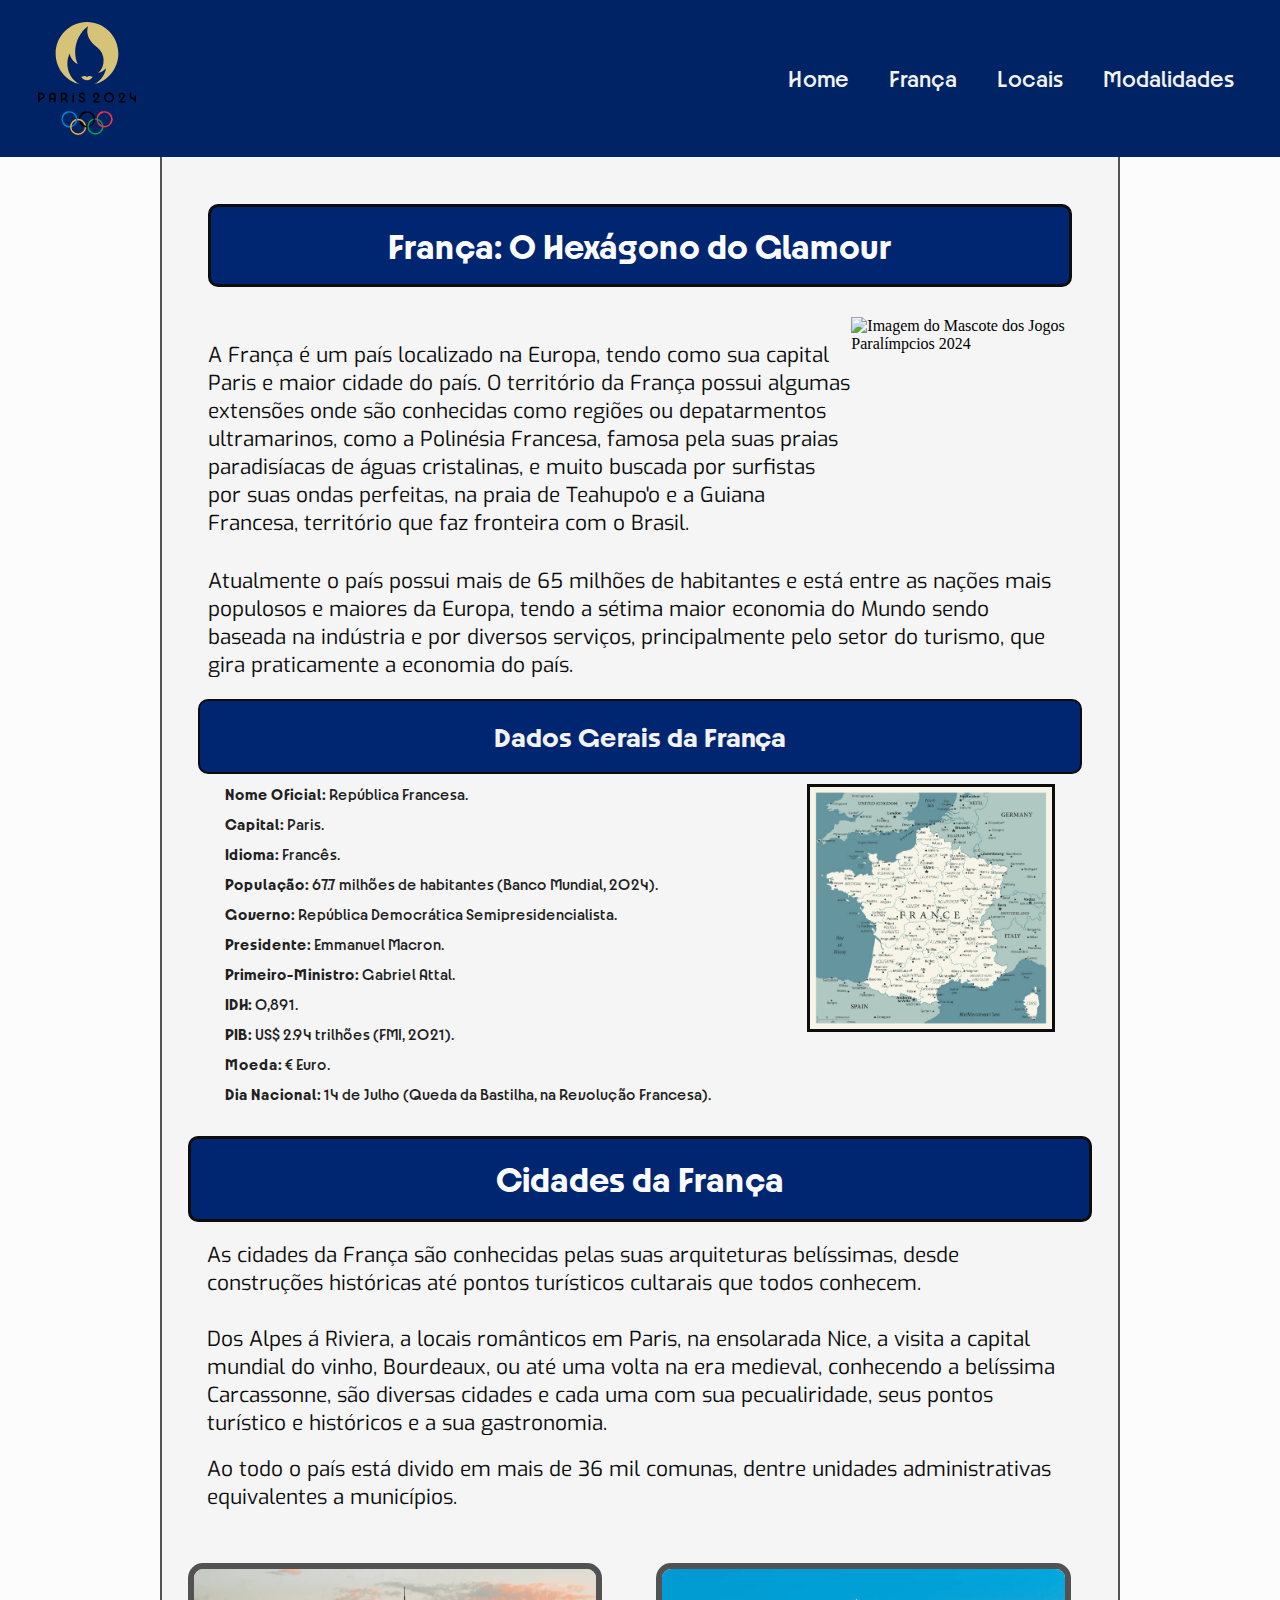
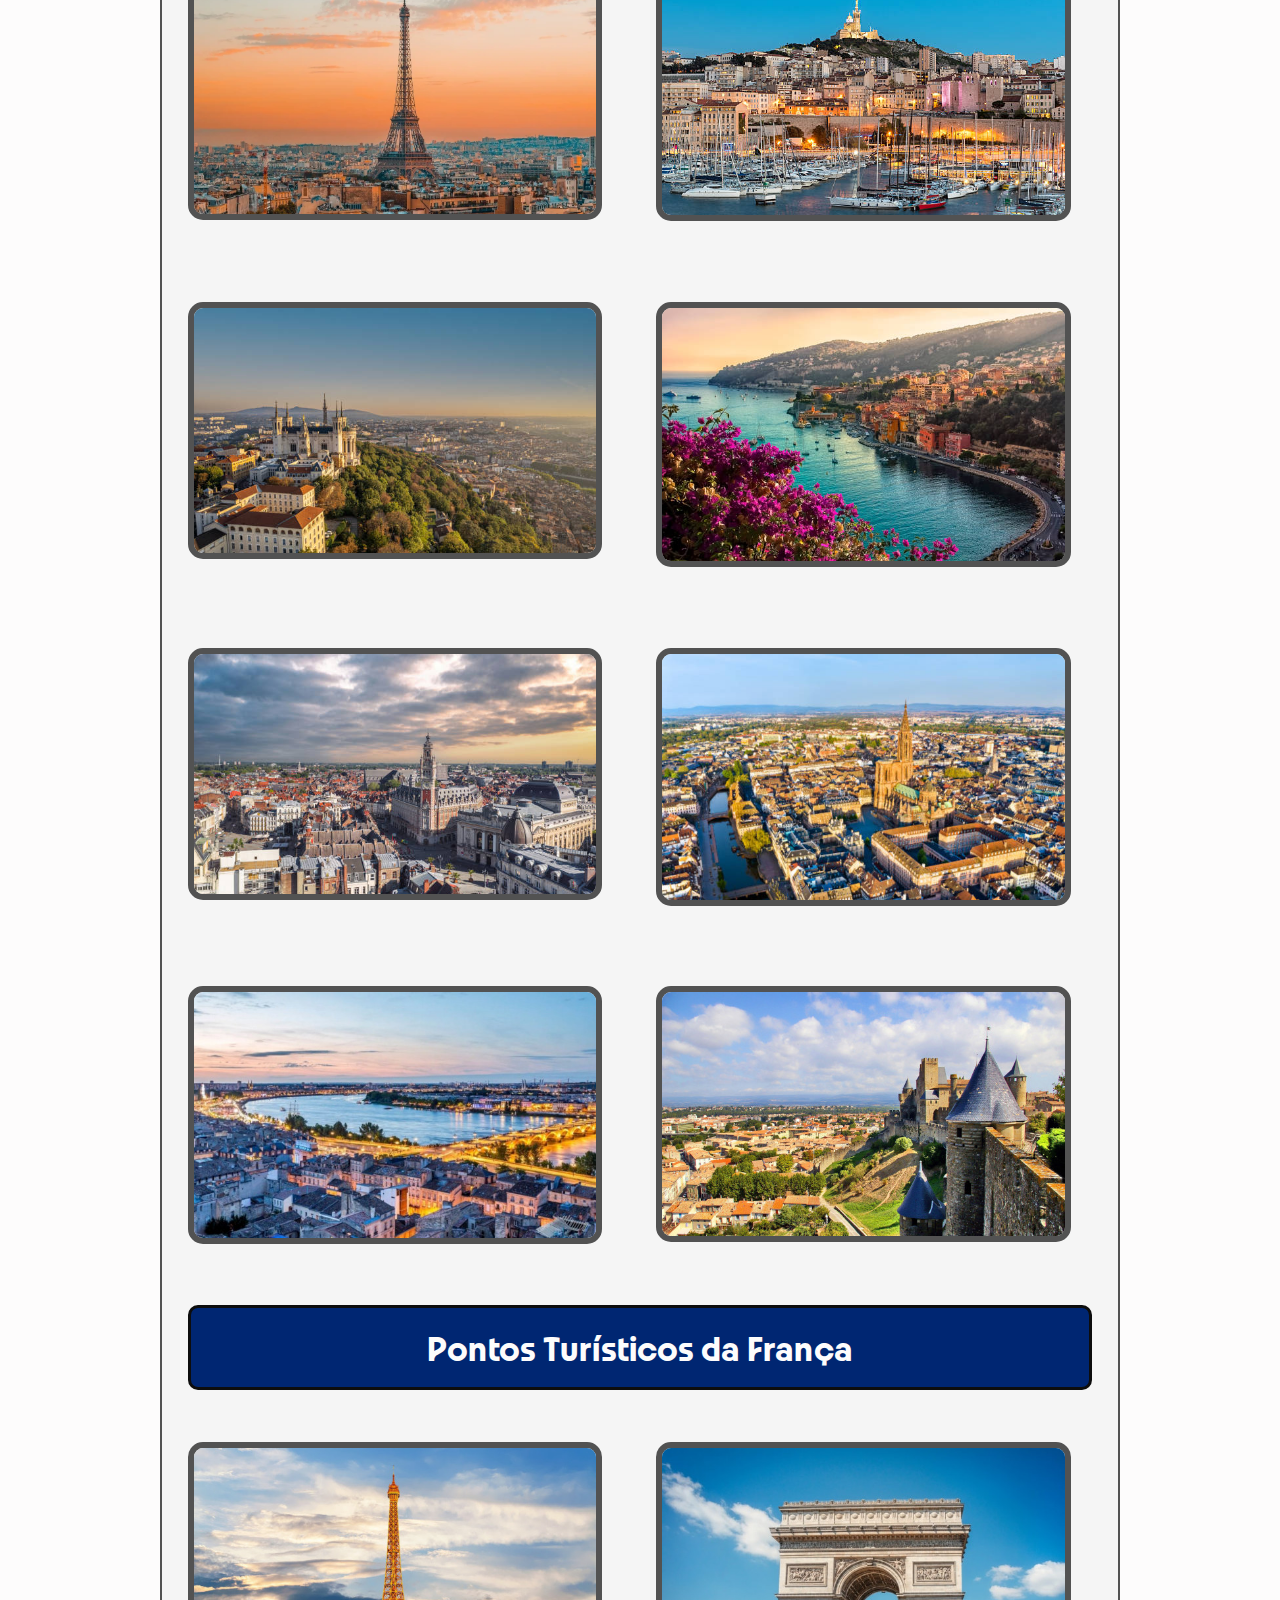
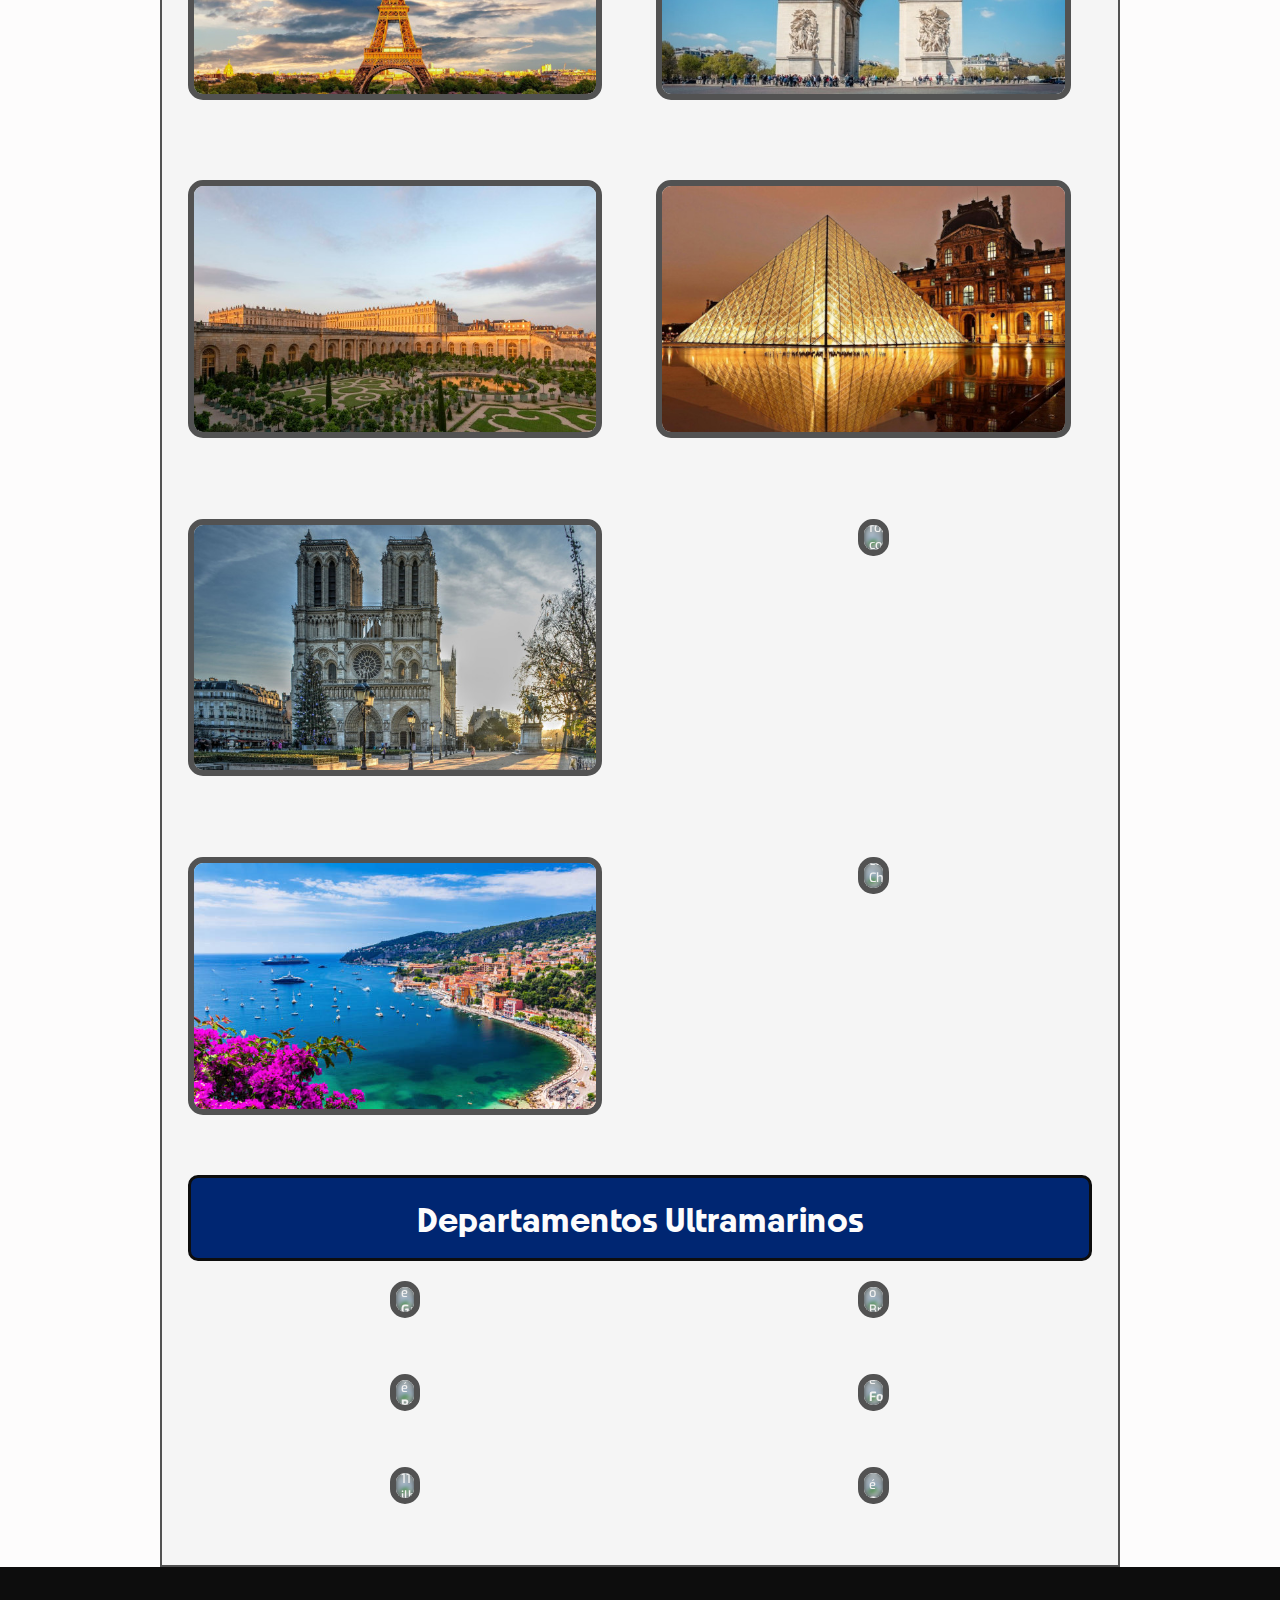
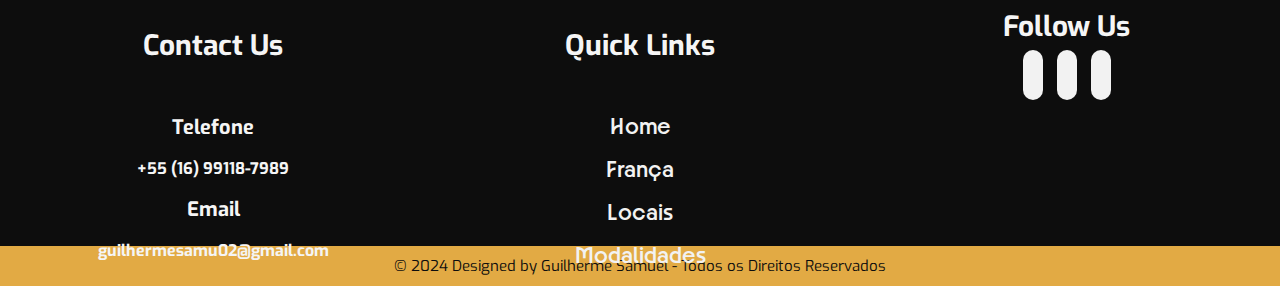
==== page-france.html @ 210cc540 "Add files via upload" ====
<!DOCTYPE html>
<html lang="pt-br">

<head>
    <meta charset="UTF-8">
    <meta name="viewport" content="width=device-width, initial-scale=1.0">
    <link rel="stylesheet" href="./styles/style02.css">
    <link rel="stylesheet" href="https://cdnjs.cloudflare.com/ajax/libs/font-awesome/6.5.2/css/all.min.css"
        integrity="sha512-SnH5WK+bZxgPHs44uWIX+LLJAJ9/2PkPKZ5QiAj6Ta86w+fsb2TkcmfRyVX3pBnMFcV7oQPJkl9QevSCWr3W6A=="
        crossorigin="anonymous" referrerpolicy="no-referrer" />
        <link rel="shortcut icon" href="./img/logo-paris_.png" type="image/x-icon">
    <title>Blog Olímpico</title>
</head>

<body class="bottom">
    <header>
        <img src="./Image/ylogo.svg" alt="Logo dos Jogos Olímpicos de Paris 2024" class="logo">
        <nav>
            <div class="mobile-menu">
                <div class="line1"></div>
                <div class="line2"></div>
                <div class="line3"></div>
            </div>
            <ul class="nav-list">
                <li><a href="index.html">Home</a></li>
                <li><a href="page-france.html">França</a></li>
                <li><a href="page-venues.html">Locais</a></li>
                <li><a href="page-sports.html">Modalidades</a></li>
            </ul>
        </nav>
    </header>
    <main class="apresentacao">
        <section class="conteudo">
            <div class="sub_titulo02">
                <h2>França: O Hexágono do Glamour</h2>
            </div>

            <div class="container-mascot">
                <div class="paragrafo">
                    <p>
                        A França é um país localizado na Europa, tendo como sua capital Paris e maior cidade do
                        país. O território da França possui algumas extensões onde são conhecidas como regiões ou
                        depatarmentos
                        ultramarinos, como a Polinésia Francesa, famosa pela suas praias paradisíacas de águas
                        cristalinas, e muito buscada por surfistas por suas ondas perfeitas, na praia de Teahupo'o e a
                        Guiana Francesa, território que faz fronteira com o Brasil.
                    </p>
                </div>
                <div class="img-mascot">
                    <picture>
                        <img src="./img/yphryge_parlympic.png" alt="Imagem do Mascote dos Jogos Paralímpcios 2024">
                    </picture>
                </div>
            </div>

            <p class="paragrafo">
                Atualmente o país possui mais de 65 milhões de habitantes e está entre as nações mais populosos e
                maiores da Europa, tendo a sétima maior economia do Mundo sendo baseada na indústria e por diversos
                serviços, principalmente pelo setor do turismo, que gira praticamente a economia do país.
            </p>
        </section>


        <section>
            <h2 class="title-pag">Dados Gerais da França</h2>
            <div class="descobre_dados">
                <ul class="listen">
                    <li><strong>Nome Oficial:</strong> República Francesa.
                    <li><strong>Capital:</strong> Paris.
                    <li><strong>Idioma:</strong> Francês.
                    <li><strong>População:</strong> 67.7 milhões de habitantes (Banco Mundial, 2024).
                    <li><strong>Governo:</strong> República Democrática Semipresidencialista.
                    <li><strong>Presidente:</strong> Emmanuel Macron.
                    <li><strong>Primeiro-Ministro:</strong> Gabriel Attal.
                    <li><strong>IDH:</strong> 0,891.
                    <li><strong>PIB:</strong> US$ 2.94 trilhões (FMI, 2021).
                    <li><strong>Moeda:</strong> &euro; Euro.
                    <li><strong>Dia Nacional:</strong> 14 de Julho (Queda da Bastilha, na Revolução Francesa).
                </ul>
                <div>
                    <img src="./Image/ymap_in_france.jpg" alt="Imagem do mapa da França" class="map_france">
                </div>
            </div>
        </section>

        <section class="content-text">
            <div class="sub_titulo02">
                <h2>Cidades da França</h2>
            </div>

            <div class="text">
                <p>
                    As cidades da França são conhecidas pelas suas arquiteturas belíssimas, desde construções históricas
                    até pontos turísticos cultarais que todos conhecem. <br>
                    <br>Dos Alpes á Riviera, a locais românticos em Paris, na ensolarada Nice, a visita a capital
                    mundial do vinho, Bourdeaux, ou até uma volta na era medieval, conhecendo a belíssima Carcassonne,
                    são diversas cidades e cada uma com sua pecualiridade, seus pontos turístico e históricos e a sua
                    gastronomia.
                </p> <br>
                <p>
                    Ao todo o país está divido em mais de 36 mil comunas, dentre unidades administrativas equivalentes a
                    municípios.
                </p>
            </div>
        </section>
        <section>
            <ul class="container-image-grid">
                <li class="container-list-grid">
                    <div class="card-container">
                        <div>
                            <div class="card">
                                <div class="card-image">
                                    <img src="./images/yparis_city.webp" alt="">
                                </div>
                                <div class="card-body">
                                    <h1 class="card-title">Paris</h1>
                                    <p class="card-info">Paris, a Cidade Luz, ou a capital da França, é a maior cidade
                                        do
                                        País e a mais visitado no Mundo. Ela já foi imortalizada no cinema, na TV, na
                                        literatura e na música. <br> <br>Entre os pontos turísticos de Paris, os mais
                                        são a
                                        inconfundível <strong>Torre Eiffel</strong>, o <strong>Arco do Triunfo</strong>,
                                        o
                                        <strong>Museu do Louvre</strong>, o icônico <strong>Rio Sena</strong> e as
                                        igrejas
                                        mundialmente famosas como <strong>Sacré Coeur</strong> e <strong>Notre
                                            Dame</strong>.
                                    </p>
                                </div>
                            </div>
                        </div>
                    </div>
                </li>
                <li class="container-list-grid">
                    <div class="card-container">
                        <div>
                            <div class="card">
                                <div class="card-image">
                                    <img src="./images/ymarselha.jpg" alt="">
                                </div>
                                <div class="card-body">
                                    <h1 class="card-title">Marselha</h1>
                                    <p class="card-info">Uma das principais cidades da França, Marselha é um destino
                                        perfeito para que gosta de cultura, sofisticação e passeios ao ar livre. A
                                        cidade é
                                        o destino mais famoso da Riviera Francesa, abrigando o incríel <strong>Vieux
                                            Port</strong>, o porto histórico que oferece uma vista panorâmica par o Mar
                                        Mediterrânio. <br> <br> A cidade abrigada o <strong>Castelo D'if</strong> e a
                                        histórica <strong>Basílica de Notre Dame</strong>.</p>
                                </div>
                            </div>
                        </div>
                    </div>
                </li>
                <li class="container-list-grid">
                    <div class="card-container">
                        <div>
                            <div class="card">
                                <div class="card-image">
                                    <img src="./images/ylyon.jpg" alt="">
                                </div>
                                <div class="card-body">
                                    <h1 class="card-title">Lyon</h1>
                                    <p class="card-info">Conhecida por sua arquitetura futurista e seus renomados
                                        restaurantes, Lyon é uma cidade que não decepciona seus vistantes. A cidade é a
                                        casa
                                        da histórica <strong>Ópera de Lyon</strong> e do <strong>Parc de la Tête
                                            d'Or</strong>. <br> <br> O centro histórico da cidade é essencial visitar, o
                                        <strong>Vieux Lyon</strong>, é tombado como Patrimônio da Humanidade pela
                                        Unesco, e
                                        as colinas <strong>Fourvière</strong> e <strong>Croix-Rousse</strong> são locais
                                        lindos para conhecer e apreciar a vista para Lyon.
                                    </p>
                                </div>
                            </div>
                        </div>
                    </div>
                </li>
                <li class="container-list-grid">
                    <div class="card-container">
                        <div>
                            <div class="card">
                                <div class="card-image">
                                    <img src="./images/ynice.jpg" alt="">
                                </div>
                                <div class="card-body">
                                    <h1 class="card-title">Nice</h1>
                                    <p class="card-info">Estando entre as montanhas e o mar, Nice está localizado na
                                        conhecida Cotê D'Azur, e está entre os destinos mais badalados do país. Uma ao
                                        calçadão da cidade, Promenade des Anglais, é recheado de diversos restaurantes
                                        premiados, a <strong>Cidade Velha</strong> conta mais de três séculos da
                                        história do
                                        país, entre os edifícios antigos, museus e praças monumentais. <br> <br> A vista
                                        à
                                        <strong>Colline du Château</strong> é possível avistar a cidade toda, incluindo
                                        a
                                        <strong>Baía dos Anjos</strong>
                                    </p>
                                </div>
                            </div>
                        </div>
                    </div>
                </li>
                <li class="container-list-grid">
                    <div class="card-container">
                        <div>
                            <div class="card">
                                <div class="card-image">
                                    <img src="./images/ylille.jpg" alt="">
                                </div>
                                <div class="card-body">
                                    <h1 class="card-title">Lille</h1>
                                    <p class="card-info">Localizada no coração do país, Lille possui seu centro
                                        histórico,
                                        <strong>Vieux Lille</strong>, que é fechado para o tráfego de veículos,
                                        possibilitando que os turistas transitem livremente pelo local. <br> <br> A
                                        cidade
                                        abriga o <strong>Palais des Beaux-Arts- de Lille</strong>, um dos maiores museus
                                        de
                                        arte da Europa, e se você visitar a cidade em setembro, poderá conhecer o
                                        fetival
                                        <strong>Grand Braderie</strong>, quando Lille e coberta por mercados de rua por
                                        48
                                        horas.
                                    </p>
                                </div>
                            </div>
                        </div>
                    </div>
                </li>
                <li class="container-list-grid">
                    <div class="card-container">
                        <div>
                            <div class="card">
                                <div class="card-image">
                                    <img src="./images/yestraburgo.jpg" alt="">
                                </div>
                                <div class="card-body">
                                    <h1 class="card-title">Estraburgo</h1>
                                    <p class="card-info">A cidade de Estrasburgo, é a capital da Alsácia, região que foi muito disputada por franceses e alemães no passado. <br> <br>
                                        Este confronto beneficiou muito a cidade, pois deixou a influência cultural dos dois países. O seu cartão=postal é <strong>La Petite France</strong>, com uma arquitetura tipicamente alemã.
                                    </p>
                                </div>
                            </div>
                        </div>
                    </div>
                </li>
                <li class="container-list-grid">
                    <div class="card-container">
                        <div>
                            <div class="card">
                                <div class="card-image">
                                    <img src="./images/ybordeaux.jpg" alt="">
                                </div>
                                <div class="card-body">
                                    <h1 class="card-title">Bordeaux</h1>
                                    <p class="card-info">A cidade de Bordeaux fica às margens do Rio Garonne, no
                                        sudoeste da
                                        França. Ela é conhecida como a "Capital Mundial do Vinho" e a "Pquena Paris".
                                        Ela
                                        possui plos menos 250 edifícios reconhecidos como Patrimônio Histórico pela
                                        Unesco.
                                        <br> <br> Bordeaux abriga diversos locais turísticos como o <strong>Place de la
                                            Bourse</strong>, o museu dos vinhos <strong>La Citè du Vin</strong> e a
                                        <strong>Região de Vinhos em Medoc</strong>.
                                    </p>
                                </div>
                            </div>
                        </div>
                    </div>
                </li>
                <li class="container-list-grid">
                    <div class="card-container">
                        <div>
                            <div class="card">
                                <div class="card-image">
                                    <img src="./images/ycarcasonne.jpeg" alt="">
                                </div>
                                <div class="card-body">
                                    <h1 class="card-title">Carcassonne</h1>
                                    <p class="card-info">Uma cidade que parece que saiu de um cenário de conto de fadas,
                                        essa é <strong>Carcassonne</strong>, uma cidadela fortificada e considerada uma
                                        joia cultural da França. <br> <br>
                                        A cidade é conhecida por sua culinária, museus e monumentos históricos que
                                        precisa ser conhecido, como <strong>La Cité</strong>, o <strong>Castelo de
                                            Carcassonne</strong> e o <strong>Canal du Midi</strong>.
                                    </p>
                                </div>
                            </div>
                        </div>
                    </div>
                </li>
            </ul>

        </section>


        <section class="content-text">
            <div class="sub_titulo02">
                <h2>Pontos Turísticos da França</h2>
            </div>
        </section>

        <section>
            <ul class="container-image-grid">
                <li class="container-list-grid">
                    <div class="card-container">
                        <div>
                            <div class="card">
                                <div class="card-image">
                                    <img src="./images/yeiffel-tower.jpg" alt="">
                                </div>
                                <div class="card-body">
                                    <h1 class="card-title">Torre Eiffel</h1>
                                    <p class="card-info">A Torre Eiffel, em Paris, é um dos monumentos mais visitados no Mundo e
                                        recebendo mais 7,5 milhões de turistas todos os anos. Planejada para a Exposição
                                        Universal de 1889, tem 330 metros de altura, 7,3 mil toneladas de ferro efoi erguida em
                                        dois anos, três meses e cinco dias. <br> <br>
                                        A imponente obra foi projetada pelo engenheiro Gustavo Eiffel e inaugurada no dia 31 de
                                        março de 1889, sendo que seria uma torre temporária vindo a ficar na cidade até os dias
                                        atuais.
                                    </p>
                                </div>
                            </div>
                        </div>
                    </div>
                </li>
                <li class="container-list-grid">
                    <div class="card-container">
                        <div>
                            <div class="card">
                                <div class="card-image">
                                    <img src="./images/yarco-do-triunfo.jpg" alt="">
                                </div>
                                <div class="card-body">
                                    <h1 class="card-title">Arco do Triunfo</h1>
                                    <p class="card-info">O Arco do Triunfo é umd os monumentos mais importantes de Paris.
                                        Inaugurado em 1836 em homenagem as vitória dos militares de Napolão Bonaparte na Batalha
                                        de Austerlitz em 1806, o tempo de contrução durou 30 anos. <br> <br>
                                        O monumento foi projetado pelo Arquiteto Jean-François Chalgrin,ao lado da Torre Eiffel,
                                        são monumentos mais visitados de Paris.
                                    </p>
                                </div>
                            </div>
                        </div>
                    </div>
                </li>
                <li class="container-list-grid">
                    <div class="card-container">
                        <div>
                            <div class="card">
                                <div class="card-image">
                                    <img src="images/yversailes.jpg" alt="">
                                </div>
                                <div class="card-body">
                                    <h1 class="card-title">Palácio de Versailles</h1>
                                    <p class="card-info">O Palácio de Versailles é um dos lugares mais visitados da França, ele
                                        une a história e a cultura, sendo um dos maiores palácios do mundo. O local possui 2300
                                        cômodos, mais 60 mil obras e um jardim com 800 hectares, sendo um Patrimônio da
                                        Humanidade declarado pela Unesco. <br> <br>
                                        A construção se deu pelo então Luís XIII, que adiquiriu as terras para a construção do
                                        Palácio e passou por a ser residência de diversos reis até a Revolução Francesa.
                                    </p>
                                </div>
                            </div>
                        </div>
                    </div>
                </li>
                <li class="container-list-grid">
                    <div class="card-container">
                        <div>
                            <div class="card">
                                <div class="card-image">
                                    <img src="./images/ymuseu_louvre.jpg" alt="">
                                </div>
                                <div class="card-body">
                                    <h1 class="card-title">Museu do Louvre</h1>
                                    <p class="card-info">O Museu do Louvre é o maior museu do mundo, possuindo um acervo de mais de 300 mil obras, porém apenas 35 mil estão espalhadas nas 400 salas do local. Tendo um formato único,e  está localizado no Palácio do Louvre e ele é a casa da famosa <strong>Mona Lisa</strong>, de Leonardo da Vinci. <br> <br>
                                        O museu tem outras obras conhecidas, como <strong>A Liberdade Guiando O Povo</strong> de Delacroix, o <strong>Venus de Milo</strong> da Antiga Grécia, entre outros.
                                    </p>
                                </div>
                            </div>
                        </div>
                    </div>
                </li>
                <li class="container-list-grid">
                    <div class="card-container">
                        <div>
                            <div class="card">
                                <div class="card-image">
                                    <img src="./images/ycathedral_notre.jpg" alt="">
                                </div>
                                <div class="card-body">
                                    <h1 class="card-title">Catedral de Notre-Dame</h1>
                                    <p class="card-info">Um ícone de Paris e da arquitetura gótica, a Catedral de Notre-Dame é
                                        imponente em meio das águas do Rio Sena, estando na Île de la Cité. <br> <br>
                                        Construída entre 1163 e 1345, foi palco de acontecimentos históricos, como a
                                        beatificação de Joana D'Arc em 1909, coroações de Henrique VI em 1431 e Napoleão em 1804
                                        e o incêndio que atigiu a Catedral em 2019.
                                    </p>
                                </div>
                            </div>
                        </div>
                    </div>
                </li>
                <li class="container-list-grid">
                    <div class="card-container">
                        <div>
                            <div class="card">
                                <div class="card-image">
                                    <img src="./img/ycastelo_carcassonne.jpg" alt="">
                                </div>
                                <div class="card-body">
                                    <h1 class="card-title">Castelo de Carcassonne</h1>
                                    <p class="card-info">O Castelo Carcassonne fica no sul da França, ele foi construído para
                                        proteger a nobreza da região dos ataques dos cruzados, ele foi construído entre 890 e
                                        910.
                                    </p>
                                </div>
                            </div>
                        </div>
                    </div>
                </li>
                <li class="container-list-grid">
                    <div class="card-container">
                        <div>
                            <div class="card">
                                <div class="card-image">
                                    <img src="./images/yriviera.jpg" alt="">
                                </div>
                                <div class="card-body">
                                    <h1 class="card-title">Riviera Francesa</h1>
                                    <p class="card-info">A Costa Azul ou a Riviera Francesa, é um dos locais mais sofisticados e
                                        luxuosos França, sendo frequentado pela alta Elite e principalmete por Famosos. <br>
                                        <br>
                                        Um local com águas cristalinas e banhado pelo Mediterrânio é perfeito para quem é amante
                                        dos mar, as cidades de Nice, Cannes e Mônaco, são apenas algumas que fazem parte deste
                                        paraíso.
                                    </p>
                                </div>
                            </div>
                        </div>
                    </div>
                </li>
                <li class="container-list-grid">
                    <div class="card-container">
                        <div>
                            <div class="card">
                                <div class="card-image">
                                    <img src="./img/yalpes_franceses.jpg" alt="">
                                </div>
                                <div class="card-body">
                                    <h1 class="card-title">Alpes Franceses</h1>
                                    <p class="card-info">Os Alpes Franceses é uma região montanhosa deslumbrante que abriga
                                        algumas das encantadoras cidades da região, como Chamonix, Grenoble e Annecy. <br> <br>
                                        Essas ciades estão envoltas pela imponência dos picos alpinos, entre eles o <strong>Mont
                                            Blanc</strong>, o maior pico da Europa.
                                    </p>
                                </div>
                            </div>
                        </div>
                    </div>
                </li>
            </ul>

        </section>

        <section class="content-text">
            <div class="sub_titulo02">
                <h2>
                    Departamentos Ultramarinos
                </h2>
            </div>
        </section>
        <section id="container-departamentos">
            <ul class="container-image-grid">
                <li class="container-list-grid">
                    <div class="card-container">
                        <div>
                            <div class="card">
                                <div class="card-image">
                                    <img src="./img/ypolynesie.jpg" alt="">
                                </div>
                                <div class="card-body">
                                    <h1 class="card-title">Polinésia Francesa</h1>
                                    <p class="card-info">A região ultramarina da França é composta por 118 ilhas agrupada por
                                        cinco arquipélogos, a <strong>Sociedade</strong>, <strong>Marquesas</strong>,
                                        <strong>Tuamotu</strong>, <strong>Austrais</strong> e <strong>Gambier</strong>. <br>
                                        <br>
                                        A ilha mais visita da região é a Sociedade, que abriga os famosos
                                        <strong>Tahiti</strong>, <strong>Bora Bora</strong> e <strong>Moorea</strong>, o local
                                        está situado na Oceânia.
                                    </p>
                                </div>
                            </div>
                        </div>
                    </div>
                </li>
                <li class="container-list-grid">
                    <div class="card-container">
                        <div>
                            <div class="card">
                                <div class="card-image">
                                    <img src="./img/yguyane.jpg" alt="">
                                </div>
                                <div class="card-body">
                                    <h1 class="card-title">Guiana Francesa</h1>
                                    <p class="card-info">A Guiana Francesa é um território ultramarina localizada na América do
                                        Sul, e faz fronteira ao sul com o Brasil, sua capital e maior cidade é
                                        <strong>Caiena</strong>. <br> <br>
                                        Os seus = principais locais para visitar é <strong>Salvation's Islands</strong>,
                                        <strong>Zoo Guyane</strong> e <strong>Plage des Hattes</strong>.
                                    </p>
                                </div>
                            </div>
                        </div>
                    </div>
                </li>
                <li class="container-list-grid">
                    <div class="card-container">
                        <div>
                            <div class="card">
                                <div class="card-image">
                                    <img src="./img/yguadalupe.jpg" alt="">
                                </div>
                                <div class="card-body">
                                    <h1 class="card-title">Guadalupe</h1>
                                    <p class="card-info">O arquipélogo de Guadalupe pertencente à França e é formado
                                        <strong>Basse-Terre</strong>, <strong>Grande-Terre</strong>,
                                        <strong>Marie-Galante</strong>, <strong>La Desirade</strong>, <strong>Iles Les
                                            Saintes</strong> e <strong>Ile de la Patite Terre</strong>, sua capital é
                                        <strong>Basse-Terre</strong> e está localizada na região do Caribe. <br> <br>
                                        Este paraíso possui locais exuberantes para visitar, como <strong>Plage de Grande
                                            Anse</strong>, <strong>Petite Terre</strong>, <strong>Carbet Falls</strong>,
                                        <strong>Pointe des Chateaux</strong> e <strong>Plage de Bois Jolan</strong>.
                                    </p>
                                </div>
                            </div>
                        </div>
                    </div>
                </li>
                <li class="container-list-grid">
                    <div class="card-container">
                        <div>
                            <div class="card">
                                <div class="card-image">
                                    <img src="./img/ymartinique_.jpg" alt="">
                                </div>
                                <div class="card-body">
                                    <h1 class="card-title">Martinica</h1>
                                    <p class="card-info">A Ilha das Flores, ou a Martinica é um território francês, localizado
                                        no Caribe, possuindo belíssimas prais e locais para se aventurar para conhecer a cultura
                                        local, sua maior cidade é <strong>Fort-de-France</strong>. <br> <br>
                                        A ilha possui praia de areia vulcânia preta, onde está o <strong>Monte Pelée</strong>,
                                        um lindíssimo oásis de areia clara, a <strong>Les Salines</strong> e um tour pelas vilas
                                        e florestas tropicais da ilha.
                                    </p>
                                </div>
                            </div>
                        </div>
                    </div>
                </li>
                <li class="container-list-grid">
                    <div class="card-container">
                        <div>
                            <div class="card">
                                <div class="card-image">
                                    <img src="./img/ynova_caledonia.jpeg" alt="">
                                </div>
                                <div class="card-body">
                                    <h1 class="card-title">Nova Caledônia</h1>
                                    <p class="card-info">A Nova Caledônia é um território francês localizado na Oceânia, sua
                                        capital e maior cidade é Nouméa, sendo compostos por 11 ilhas, a principal ilha é
                                        <strong>Grand Terre</strong>. <br> <br>
                                        Alguns de seus pontos turísticos são paradisíacos, como a <strong>Amedee
                                            Lighthouse</strong>, a <strong>Plage de Leungoni</strong> e a <strong>Ilot
                                            Maitre</strong>.
                                    </p>
                                </div>
                            </div>
                        </div>
                    </div>
                </li>
                <li class="container-list-grid">
                    <div class="card-container">
                        <div>
                            <div class="card">
                                <div class="card-image">
                                    <img src="./img/yreuniao.jpg" alt="">
                                </div>
                                <div class="card-body">
                                    <h1 class="card-title">Ilha da Reunião</h1>
                                    <p class="card-info">A ilha da Reunião é um território francês, localizado no Oceano Índico
                                        e próximo da África, sua capital e maior cidade é <strong>Saint-Dennis</strong>. <br>
                                        <br>
                                        A ilha possui locais belíssimos, como as praias de <strong>Saint Gilles</strong> e
                                        <strong>Saint Leu</strong> e uma visita por trilhas à <strong>Cascade de Grand
                                            Galet</strong> e <strong>Maido</strong>.
                                    </p>
                                </div>
                            </div>
                        </div>
                    </div>
                </li>
            </ul>
        </section>
    </main>

    <footer>
        <div class="container-ft">
            <div class="footer-content">
                <h3 class="footer-title">Contact Us</h3>
                <h4>Telefone</h4>
                <p>+55 (16) 99118-7989</p>
                <h4>Email</h4>
                <p>guilhermesamu02@gmail.com</p>
            </div>
            <div class="footer-content">
                <h3 class="footer-title">Quick Links</h3>
                <ul class="list">
                    <li><a href="index.html">Home</a></li>
                    <li><a href="page-france.html">França</a></li>
                    <li><a href="page-venues.html">Locais</a></li>
                    <li><a href="page-sports.html">Modalidades</a></li>
                </ul>
            </div>
            <div class="footer-content-logo">
                <div>
                    <img src="./img/logo_.png" alt="">
                </div>
                <h3>Follow Us</h3>
                <ul class="social-icons">
                    <li><a href="https://www.linkedin.com/in/guilherme-samuel-8a2aa5285/"><i class="fab fa-linkedin"></i></a></li>

                    <li><a href="https://www.instagram.com/gui_samuelbs/"><i class="fab fa-instagram"></i></a></li>

                    <li><a href="https://github.com/Gu1zinh0/"><i class="fab fa-github"></i></a></li>
                </ul>
            </div>
        </div>

        <div class="bottom-bar">
            <p>&copy; 2024 Designed by Guilherme Samuel - Todos os Direitos Reservados</p>
        </div>

    </footer>
    <script src="./js/mobile-nav.js"></script>
</body>

</html>
---- styles/style02.css ----
@charset "UTF-8";

@import url('https://fonts.googleapis.com/css2?family=Abel&family=Anta&family=DM+Serif+Display:ital@0;1&family=Dekko&family=Exo:ital,wght@0,100..900;1,100..900&family=Madimi+One&family=Offside&family=Philosopher:ital,wght@0,400;0,700;1,400;1,700&display=swap');

@font-face{
    font-family: Paris;
    src: url(../font/Paris2024-Variable.ttf);
}

:root{
    --cor-primaria: #d9bf71;
    --cor-secundaria: #0d0d0d;
    --cor-pag-02: #002366;
    --cor-pag-03: #02382f;
    --cor-pag-04: #341269;
    --cor-r: #002672;
    ---cor-flag: #03258c;
    --cor-flag-france: #f2293a;
    --cor-fundo-02: #fdfcfc;


    --fonte-cabecalho:  "Madimi One";
    --fonte-titulo: "Philosopher";
    --fonte-texto: "Exo";
    --font-dekko: "Dekko";
}

*{
    box-sizing: border-box;
    margin: 0;
    padding: 0;
}

/*Começo do Navbar*/
header{
    display: flex;
    justify-content: space-between;
    align-items: center;
    background: var(--cor-pag-02);
    position: fixed;
    z-index: 3;
    width: 100%;
    padding: 10px 2%;
}

li, a {
    font-family: Paris;
    font-size: 1.5rem;
    font-weight: 500;
    color: #1f1f1f;
    text-decoration: none;
}

.logo{
    cursor: pointer;
    width: 10%;
    padding: 1%;
}

.nav-list{
    list-style: none;
    display: flex;
}

.nav-list li{
    display: inline-block;
    padding: 0px 20px;
    width: auto;
    position: relative;
}

.nav-list li::before{
    content: '';
    position: absolute;
    transform: translate(-50%, -50%);
    left: 50%;
    top: 100%;
    width: 0;
    height: 2px;
    background: #978C7C;
    transition: .5s;
}

.nav-list li:hover::before{
    width: 70px;
}

.nav-list li a{
    color: #f2f2f2;
}

.mobile-menu{
    cursor: pointer;
    display: none;
}

.mobile-menu div{
    width: 32px;
    height: 2px;
    background: #fff;
    margin: 8px;
    transition: 0.3s;
}
/*Fim do Navbar*/

/*Começo do Conteúdo*/
.apresentacao{
    width: 75%;
    margin: auto;
    padding: 2%;
    border: 2px solid #525252;
    background-color: whitesmoke;
    position: relative;
    z-index: 2;
}

.bottom{
    background-color: var(--cor-fundo-02);
    width: 100%;
    height: 100vh;
}

.conteudo{
    display: flex;
    flex-direction: column;
    margin: 20px;
    gap: 30px;
    margin-top: 11rem;
}

.content-text{
    margin-top: 2rem;
    margin-bottom: 2rem;
}

.text{
    margin: 1.2rem;
    display: flex;
    justify-content: center;
    flex-direction: column;
}

.text p{
    font-family: "Exo";
    font-size: 1.3rem;
    color: var(--cor-secundaria);
}

.paragrafo{
    display: flex;
    font-family: "Exo";
    font-size: 1.3rem;
    color: var(--cor-secundaria);
    flex-direction: column;
}

.title-pag{
    background-color: var(--cor-r);
    color: #f2f2f2;
    border-radius: 10px;
    text-align: center;
    font-family: "Paris";
    padding: 2%;
    margin: 10px;
    font-size: 1.8rem;
    border: 2px solid var(--cor-secundaria);
}

.sub_titulo02{
    font-family: "Paris";
    font-size: 1.5rem;
    text-align: center;
    background-color: var(--cor-r);
    color: #fdfcfc;
    padding: 2%;
    border: 3.5px solid var(--cor-secundaria);
    border-radius: 10px;
    display: flex;
    justify-content: center;
    gap: 10px;
}

.subtitle-two{
    margin-top: 10rem;
}

.subtitulo_sp{
    font-family: var(--fonte-titulo);
    margin: 10px;
}

.container-mascot{
    display: flex;
    flex-direction: row;
}

.paragrafo p{
    margin-top: 1.5rem;
}

.img-mascot{
    width: 90rem;
}

.img-mascot img{
    width: 100%;
}

.lines{
    width: 950px;
    height: 2.3px;
    background-color: #0d0d0d;
}
/*Fim do Conteúdo*/

/*Começo Estilização da seção Descobre Dados*/
.descobre_dados{
    display: flex;
    flex-wrap: wrap;
    justify-content: space-around;
    gap: 20px;
}

.map_france{
    width: 15.5rem;
    height: 15.5rem;
    border: 3.5px solid var(--cor-secundaria);
}

.listen{
    display: flex;
    flex-direction: column;
    list-style-type: none;
    font-family: "Philosopher";
    gap: 10px;
}

.listen li{
    font-size: 1rem;
}
/*Fim Estilização da seção Descobre Dados*/

/*Começo do Card-Grid*/

#container-departamentos{
    position: relative;
    bottom: 2rem;
}

.container-image-grid{
    display: grid;
    gap: 2rem;
    grid-template-columns: repeat(2, 1fr);
    /* grid-template-columns: repeat(auto-fit, minmax(200px,2fr)); */
    width: 100%;
}

.container-list-grid{
    list-style-type: none;
}

.card-container{
    display: flex;
    justify-content: center;
    margin-top: 20px;
    gap: 10px;
}

.card{
    width: 95%;
    height: 90%;
    border-radius: 15px;
    overflow: hidden;
    border: 6px solid #525252;
    position: relative;
}

.card-image img{
    width: 100%;
    height: 100%;
    border-radius: 5px;
    object-fit: cover;
}

.card-body{
    width: 100%;
    height: 100%;
    top: 0;
    right: -100%;
    position: absolute;
    background: #1f3d474b;
    backdrop-filter: blur(2px);
    color: #f2f2f2;
    padding: 2rem;
    display: flex;
    flex-direction: column;
    justify-content: center;
    transition: 1.7s;
}

.card:hover .card-body{
    right: 0;
}

.card-title{
    text-align: center;
    margin-top: 8px;
    font-size: 1.5rem;
    font-weight: 500;
    font-family: 'Paris';
}

.card-info{
    font-family: var(--fonte-texto);
    font-size: 0.8rem;
    margin: 35px 0;
}

/*Fim do Card-Grid*/

/*Começo do Footer*/
footer{
    background-color: var(--cor-secundaria);
    padding-top: 20px;
}

.container-ft{
    width: 100%;
    margin: auto;
    display: flex;
    justify-content: center;
    color: #f5f5f5;
    font-family: 'Exo';
    font-weight: bold;
}

.footer-content{
    width: 100%;
    position: relative;
    top: 5rem;
}

h3{
    font-size: 28px;
    text-align: center;
}

h4{
    text-align: center;
    margin: 10px;
    font-size: 20px;
}

.footer-title{
    position: relative;
    bottom: 2.5rem;
}

.footer-content p{
    width: 250px;
    margin: auto;
    padding: 7px;
    text-align: center;
}

.footer-content ul{
    text-align: center;
}

.footer-content-logo{
    width: 100%;
}

.list{
    padding: 0;
}

.list li{
    width: auto;
    text-align: center;
    list-style-type: none;
    padding: 7px;
    position: relative;
}

.list li a{
    text-decoration: none;
    color: #f2f2f2;
}

.list li::before{
    content: '';
    position: absolute;
    transform: translate(-50%, -50%);
    left: 50%;
    top: 100%;
    width: 0;
    height: 2px;
    background: #5f594f;
    transition: .5s;
}

.list li:hover::before{
    width: 70px;
}

.social-icons{
    text-align: center;
    padding: 0;
    position: relative;
    top: 10px;
}

.social-icons li{
    display: inline-block;
    text-align: center;
    padding: 5px;
}

.social-icons i{
    background-color: #f2f2f2;
    padding: 10px;
    border-radius: 25px;
    font-size: 25px;
}

.social-icons .fa-linkedin{
    color:  #5f594f;
}

.social-icons .fa-instagram{
    color: #5f594f;
    font-weight: 600;
}

.social-icons .fa-github{
    color: #5f594f;
}

a:hover{
    color: #E2AA44;
}

.social-icons i:hover{
    transition: 0.3s ease;
    color: #0d0d0d;
}

.bottom-bar{
    background-color: #E2AA44;
    text-align: center;
    padding: 10px 0;
    margin-top: 50px;
}

.bottom-bar p{
    font-family: var(--fonte-texto);
    color: #0d0d0d;
    margin: 0;
    font-size: 15px;
}

.nav-list.active{
    transform: translateX(0);
}
/*Fim do Footer*/

/*Começo da Animação do Menu Mobile*/
@keyframes navLinksFade {
    from{
        opacity: 0;
        transform: translateX(50px);
    }
    to{
        opacity: 1;
        transform: translateX(0);
    }
}

.mobile-menu.active .line1 {
    transform: rotate(-45deg) translate(-8px, 8px);
  }

.mobile-menu.active .line2{
    opacity: 0;
}

.mobile-menu.active .line3{
    transform: rotate(45deg) translate(-5px, -7px);
}
/*Fim da Animação do Menu Mobile*/

/*Large Tablets/ Laptops*/
@media (min-width: 1000px) and (max-width: 1199px){
    .container-image-grid{
        display: grid;
        gap: 2rem;
        grid-template-columns: repeat(2, 1fr);
        width: 100%;
    }

    .container-list-grid{
        width: 100%;
    }
}

/*Small Tablets*/
@media (min-width: 768px) and (max-width: 999px){
    .apresentacao{
        width: 100%;
    }

    .logo{
        width: 15%;
    }

    .container-mascot{
        width: 100%;
    }

    .paragrafo p{
        margin-top: 0rem;
    }

    .img-mascot{
        width: 100rem;
    }

    .container-list-grid{
        width: 100%;
        margin-left: 0.5rem;
    }

    .card{
        width: 95%;
        height: 90%;
    }

    .card-title{
        font-size: 1.2rem;
    }

    .card-info{
        font-size: 0.6rem;
        margin: 15px;
    }
}

/*Extra small devices*/
@media (min-width: 481px) and (max-width: 767px){
    .apresentacao{
        width: 100%;
    }

    .logo{
        width: 25%;
    }

    .nav-list{
        position: absolute;
        top: 11.9vh;
        right: 0;
        width: 80vw;
        height: 92vh;
        background: var(--cor-pag-02);
        flex-direction: column;
        text-align: center;
        gap: 50px;
        margin-top: 10px;
        transform: translateX(100%);
        transition: transform 0.5s ease-in;
        padding: 90px;
        box-shadow: 3px 0 0 #1f1f1fc4;
        z-index: 1;
     }

     .nav-list li{
        margin-left: 0;
        opacity: 0;
    }

    .mobile-menu{
        display: block;
    }

    .card-container{
        flex-direction: column;
    }

    .container-mascot{
        flex-direction: column;
        gap: 10px;
    }

    .paragrafo{
        font-size: 1.2rem;
    }

    .container-mascot{
        flex-direction: column;
        gap: 10px;
    }

    .img-mascot{
        width: 90%;
    }

    .img-mascot img{
        width: 100%;
    }

    .container-image-grid{
        grid-template-columns: repeat(1, 1fr);
        display: grid;
        gap: 2rem;
        width: 100%;
    }

    .container-list-grid{
        width: 100%;
        margin-left: 0.5rem;
    }

    .card{
        width: 95%;
        height: 90%;
    }

    .card-image{
        width: 100%;
        height: 100%;
    }

    .card-title{
        font-size: 1.5rem;
    }

    .card-info{
        font-size: 0.7rem;
        margin: 15px;
    }

    .container-ft{
        flex-direction: column-reverse;
        gap: 5rem;
        justify-content: center;
        text-align: center;
        margin: 0;
    }

    .footer-content p{
        text-align: center;
    }
}

/*Mobile*/
@media (min-width: 100px) and (max-width: 480px){
    .apresentacao{
        width: 100%;
    }

    .logo{
        width: 25%;
    }

    .nav-list{
        position: absolute;
        top: 11vh;
        right: 0;
        width: 80vw;
        height: 92vh;
        background: var(--cor-pag-02);
        flex-direction: column;
        align-items: center;
        text-align: center;
        gap: 50px;
        margin-top: 10px;
        transform: translateX(100%);
        transition: transform 0.5s ease-in;
        padding: 90px;
     }

     .nav-list li{
        margin-left: 0;
        opacity: 0;
    }

    .mobile-menu{
        display: block;
    }

    .title-pag{
        font-size: 1.2rem;
    }

    .sub_titulo02{
        font-size: 0.9rem;
    }

    .descobre_dados{
        margin: 1rem;
    }
    
    .paragrafo{
        font-size: 1.2rem;
    }

    .container-mascot{
        flex-direction: column;
        gap: 10px;
    }

    .img-mascot{
        width: 90%;
    }

    .img-mascot img{
        width: 100%;
    }

    .container-image-grid{
        grid-template-columns: repeat(1, 1fr);
        display: grid;
        gap: 2rem;
        width: 100%;
    }

    .container-list-grid{
        width: 100%;
        margin-left: 0.5rem;
    }

    .card-image{
        width: 100%;
        height: 100%;
    }

    .card-title{
        font-size: 1.2rem;
    }

    .card-info{
        font-size: 0.55rem;
        margin: 15px;
    }

    .container-ft{
        flex-direction: column-reverse;
        gap: 5rem;
        justify-content: center;
        text-align: center;
        margin: 0;
    }

    .footer-content p{
        text-align: center;
    }
    
}
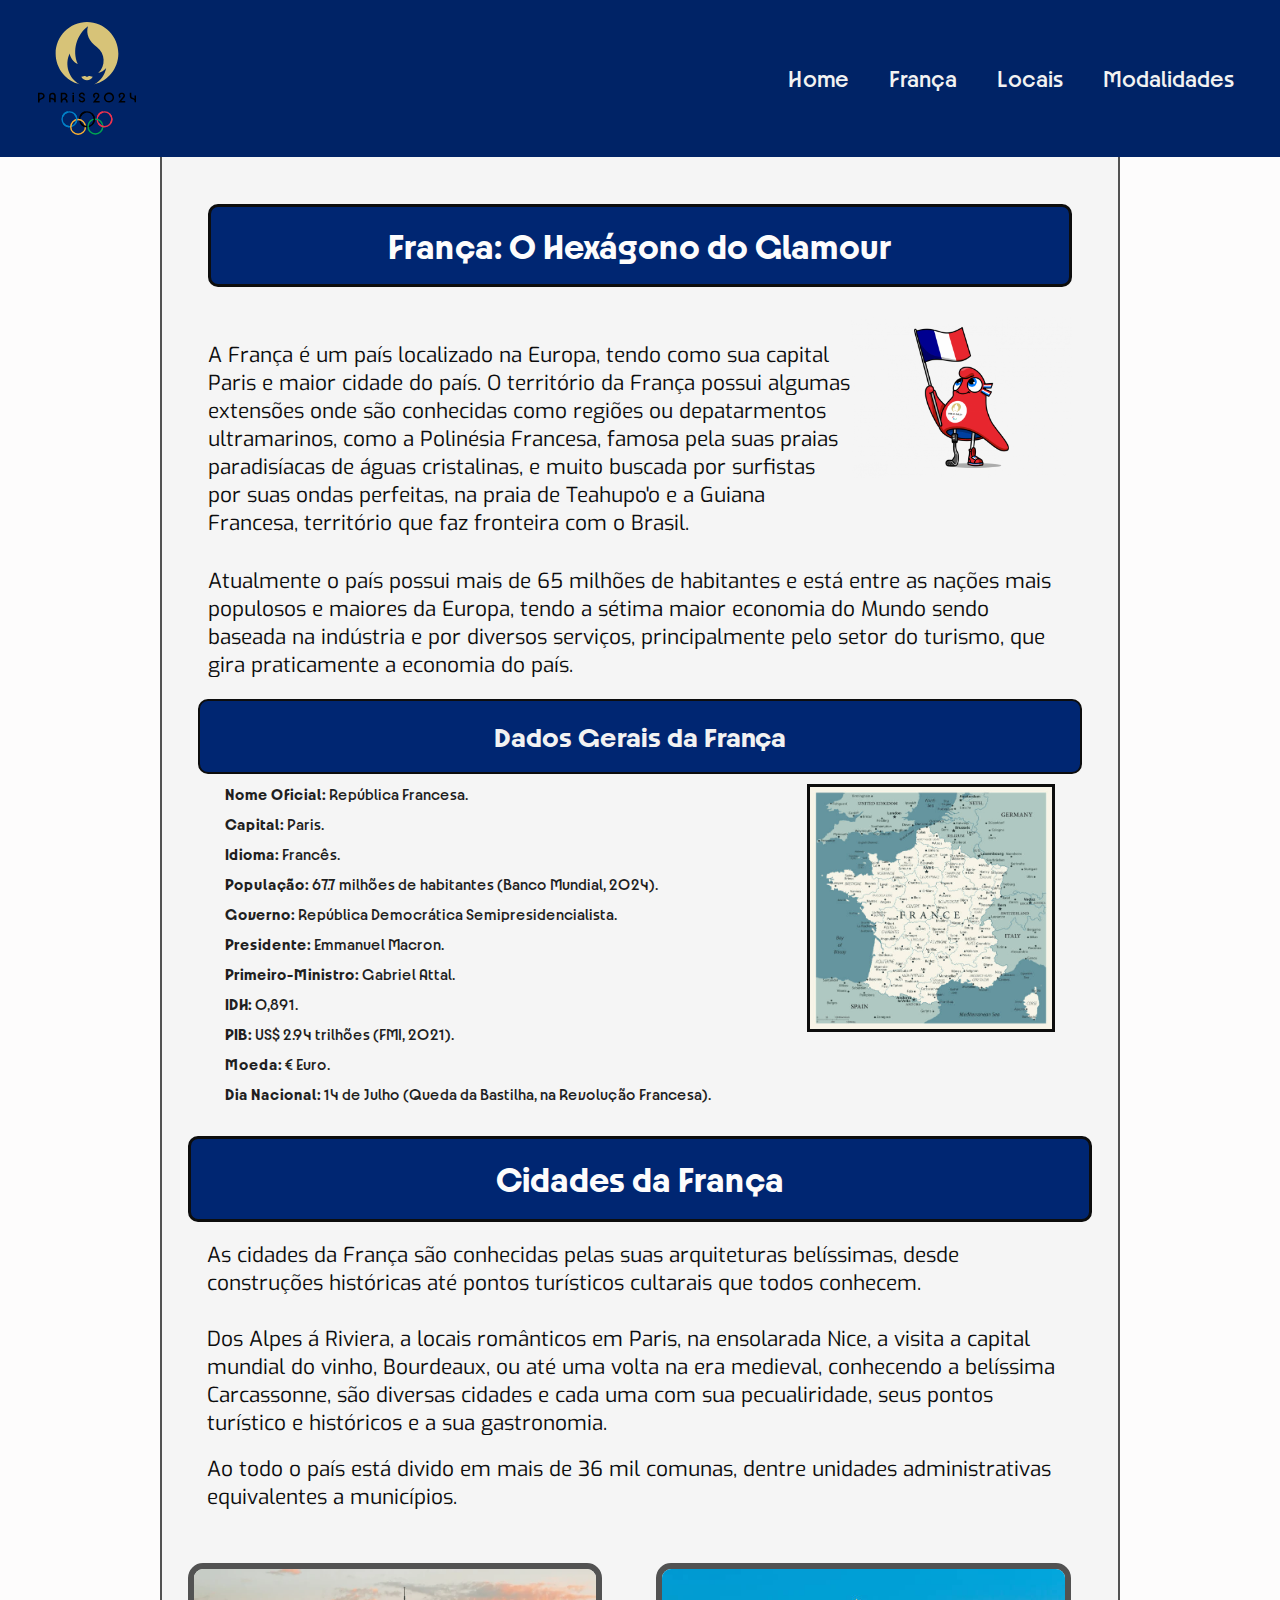
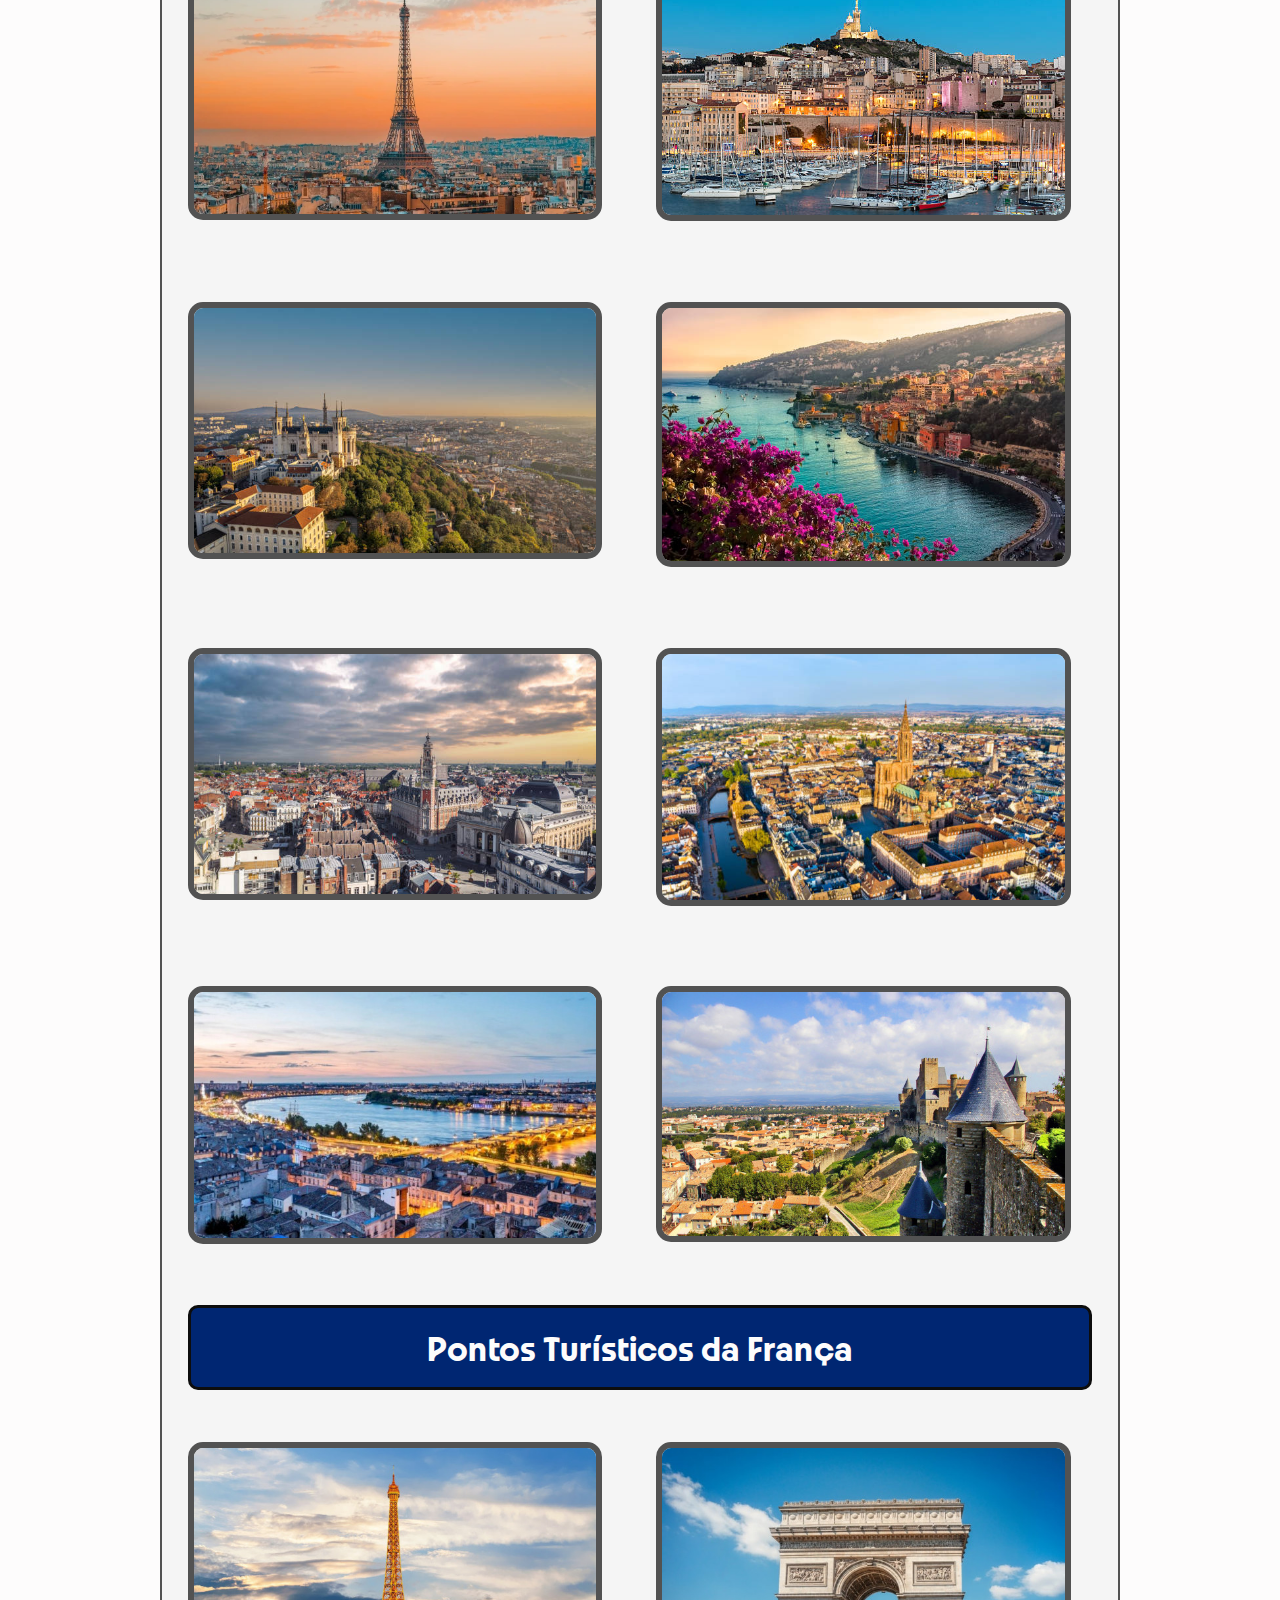
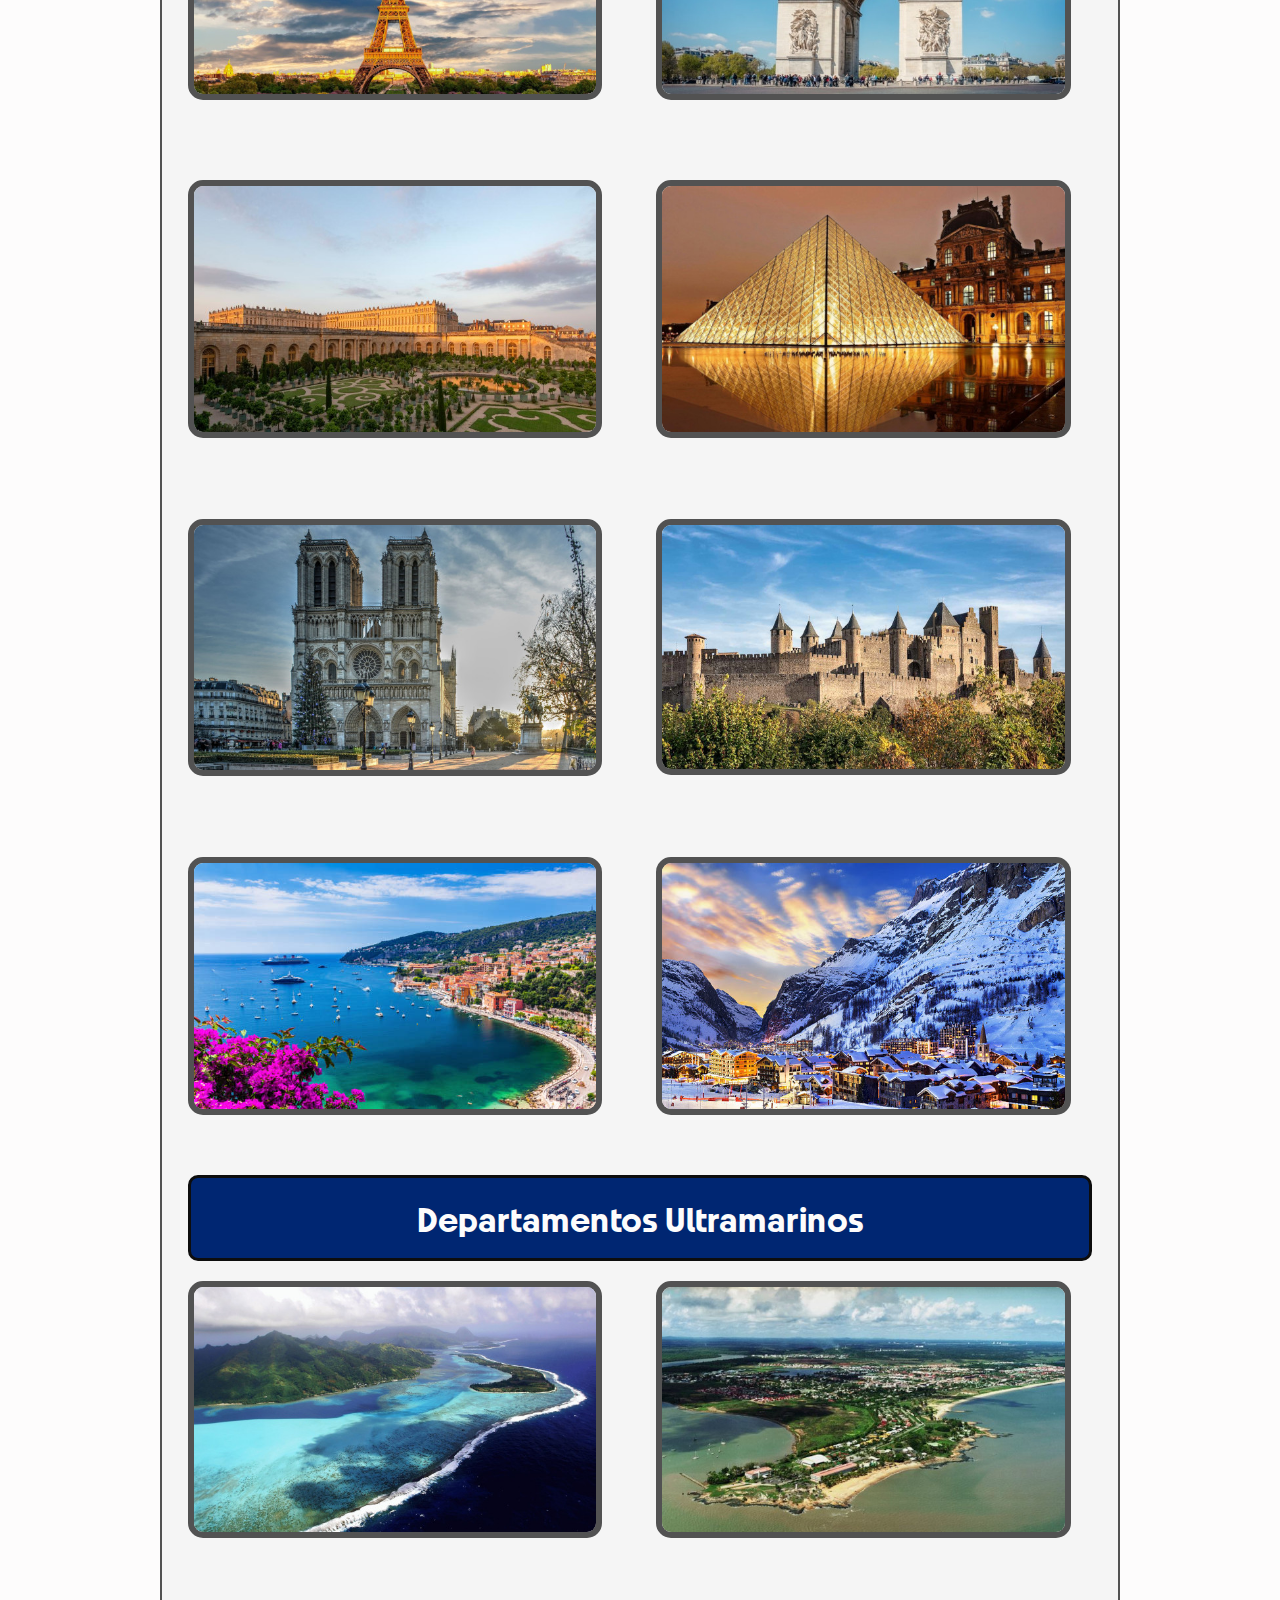
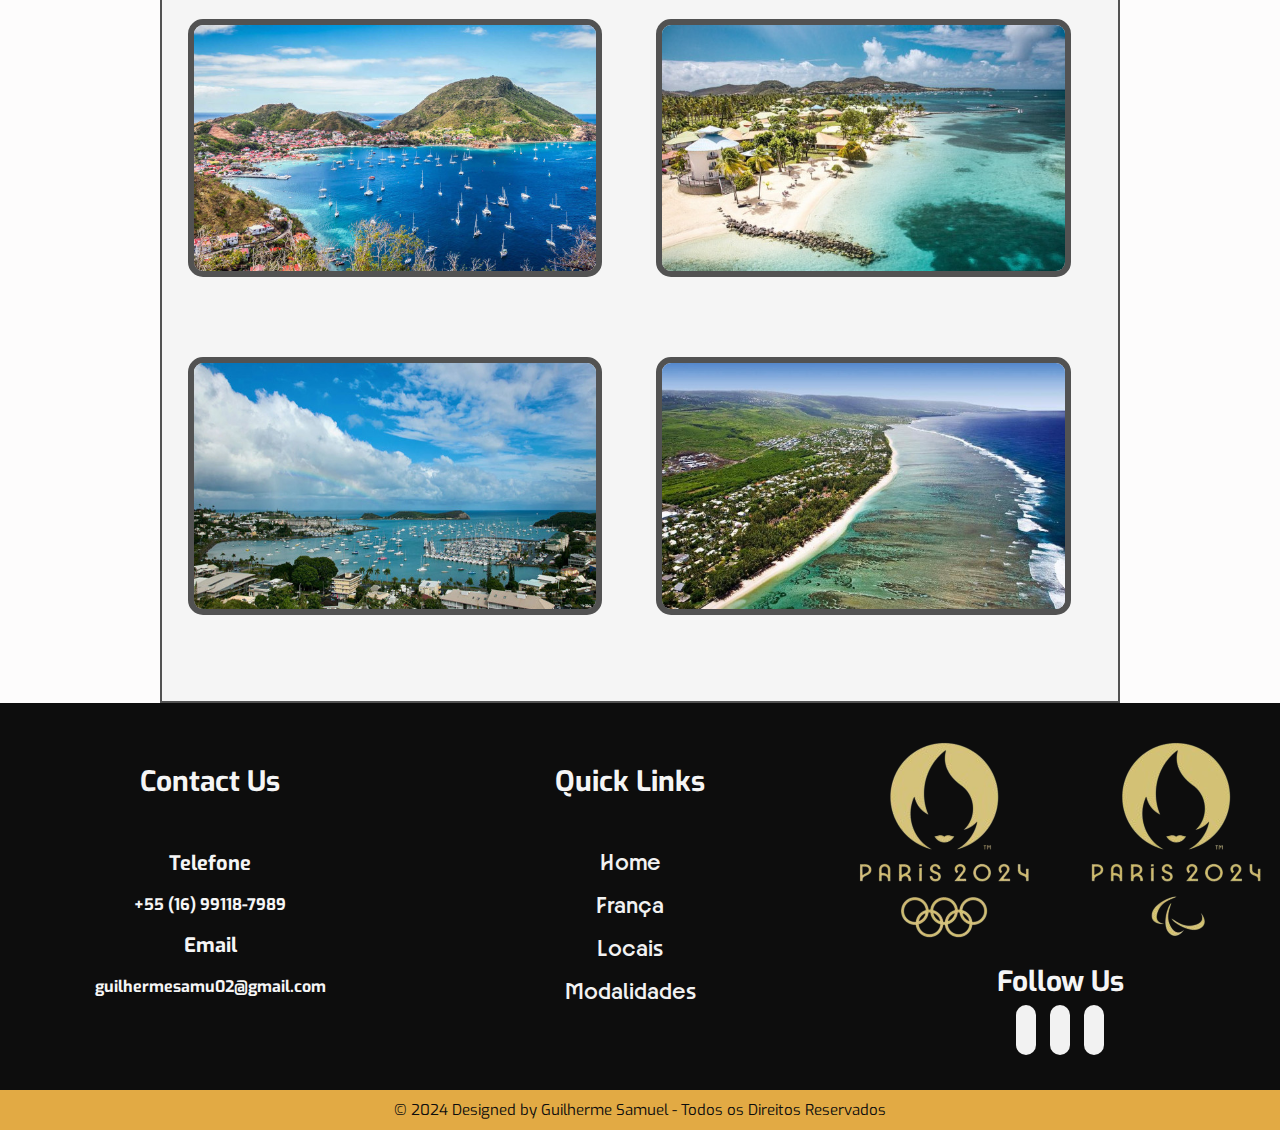
==== commit 59e22d69: "Add files via upload" ====
--- a/page-france.html
+++ b/page-france.html
@@ -626,7 +626,7 @@
             </div>
             <div class="footer-content-logo">
                 <div>
-                    <img src="./img/logo_.png" alt="">
+                    <img src="./img/logo-olimpiadas.png" alt="">
                 </div>
                 <h3>Follow Us</h3>
                 <ul class="social-icons">
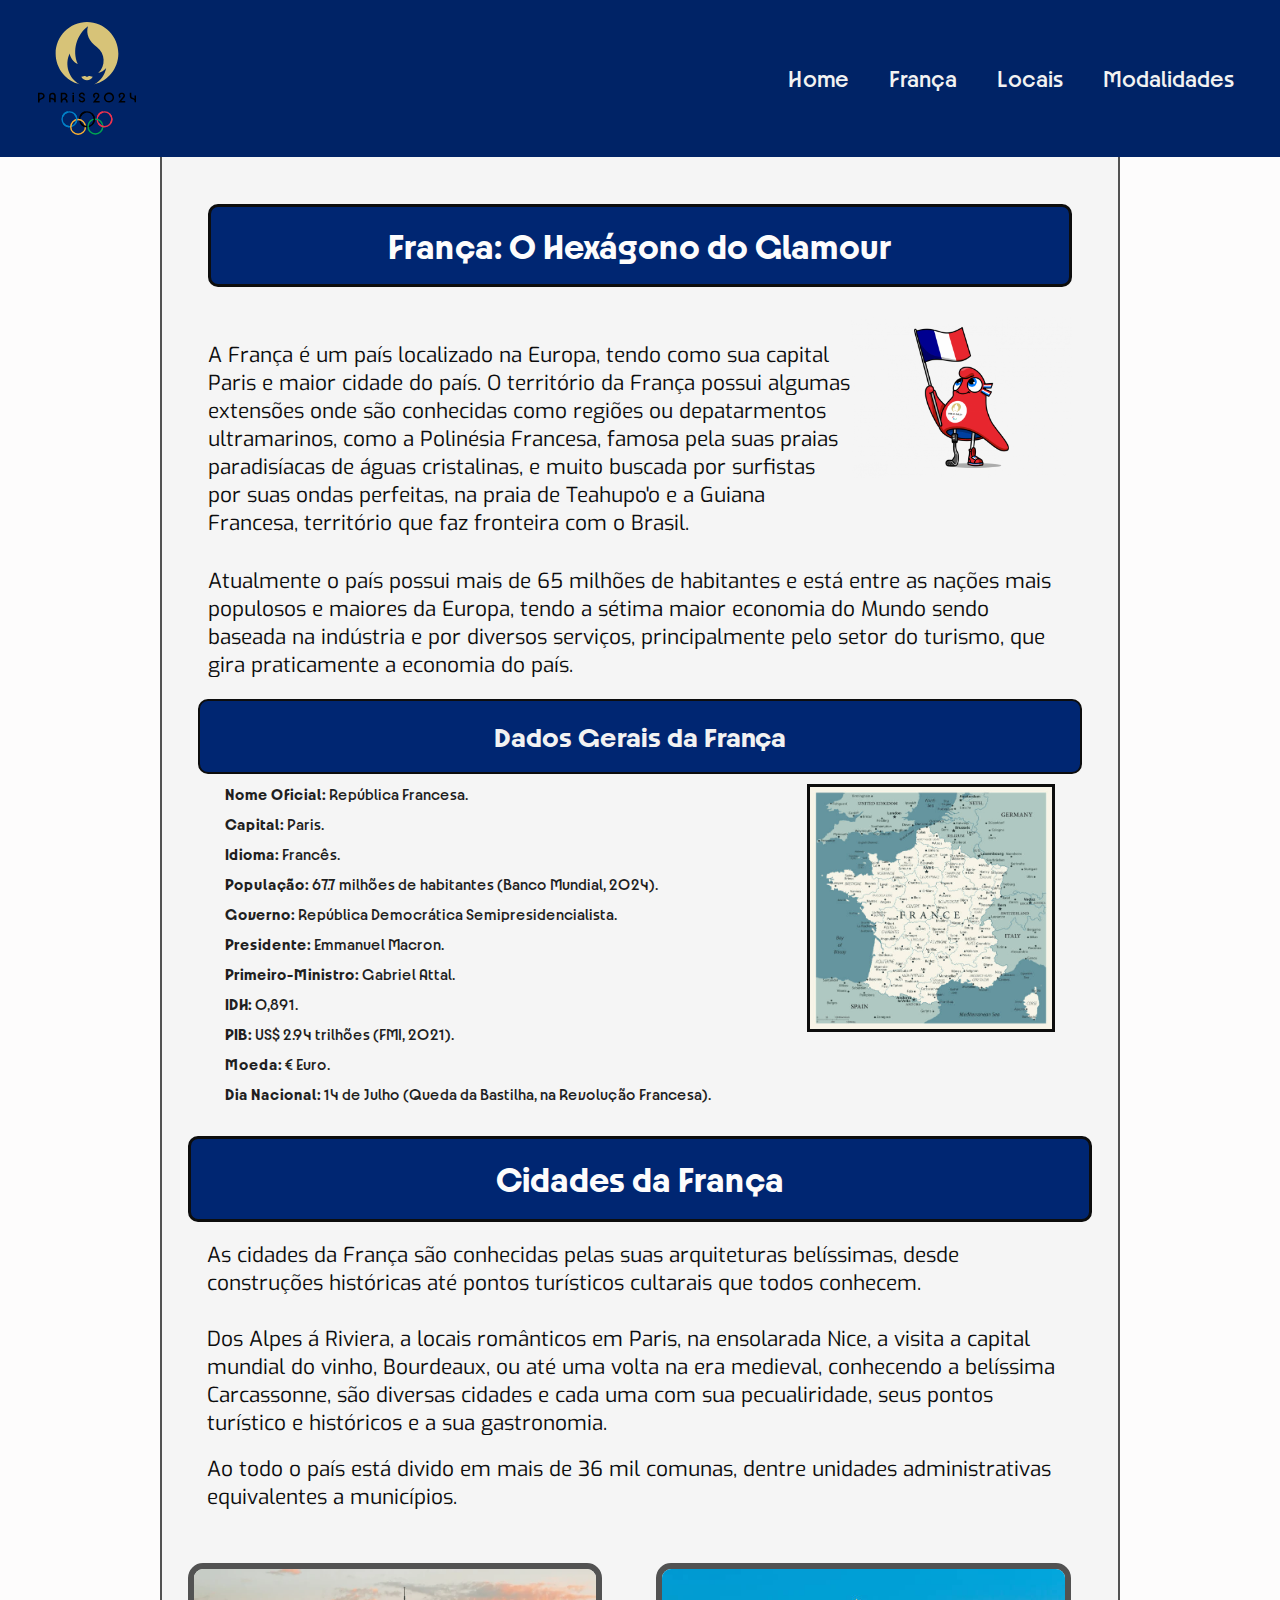
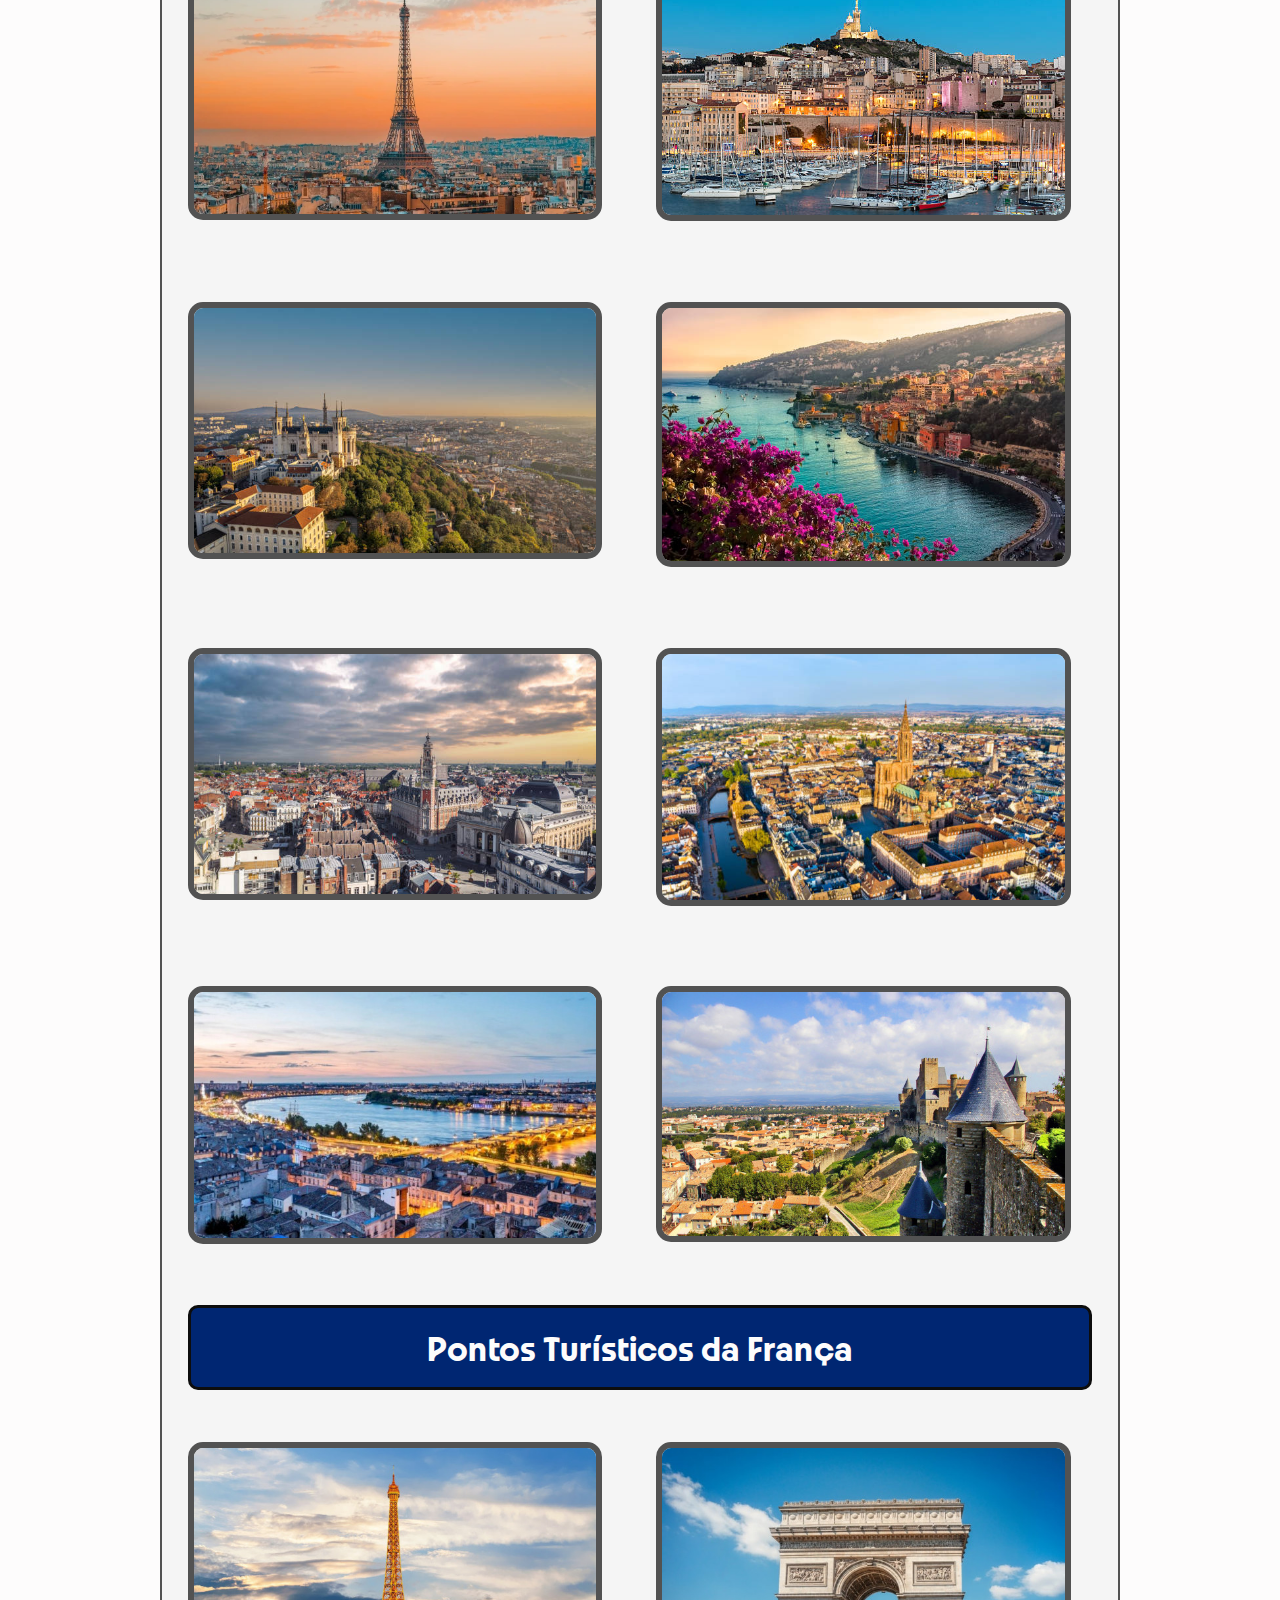
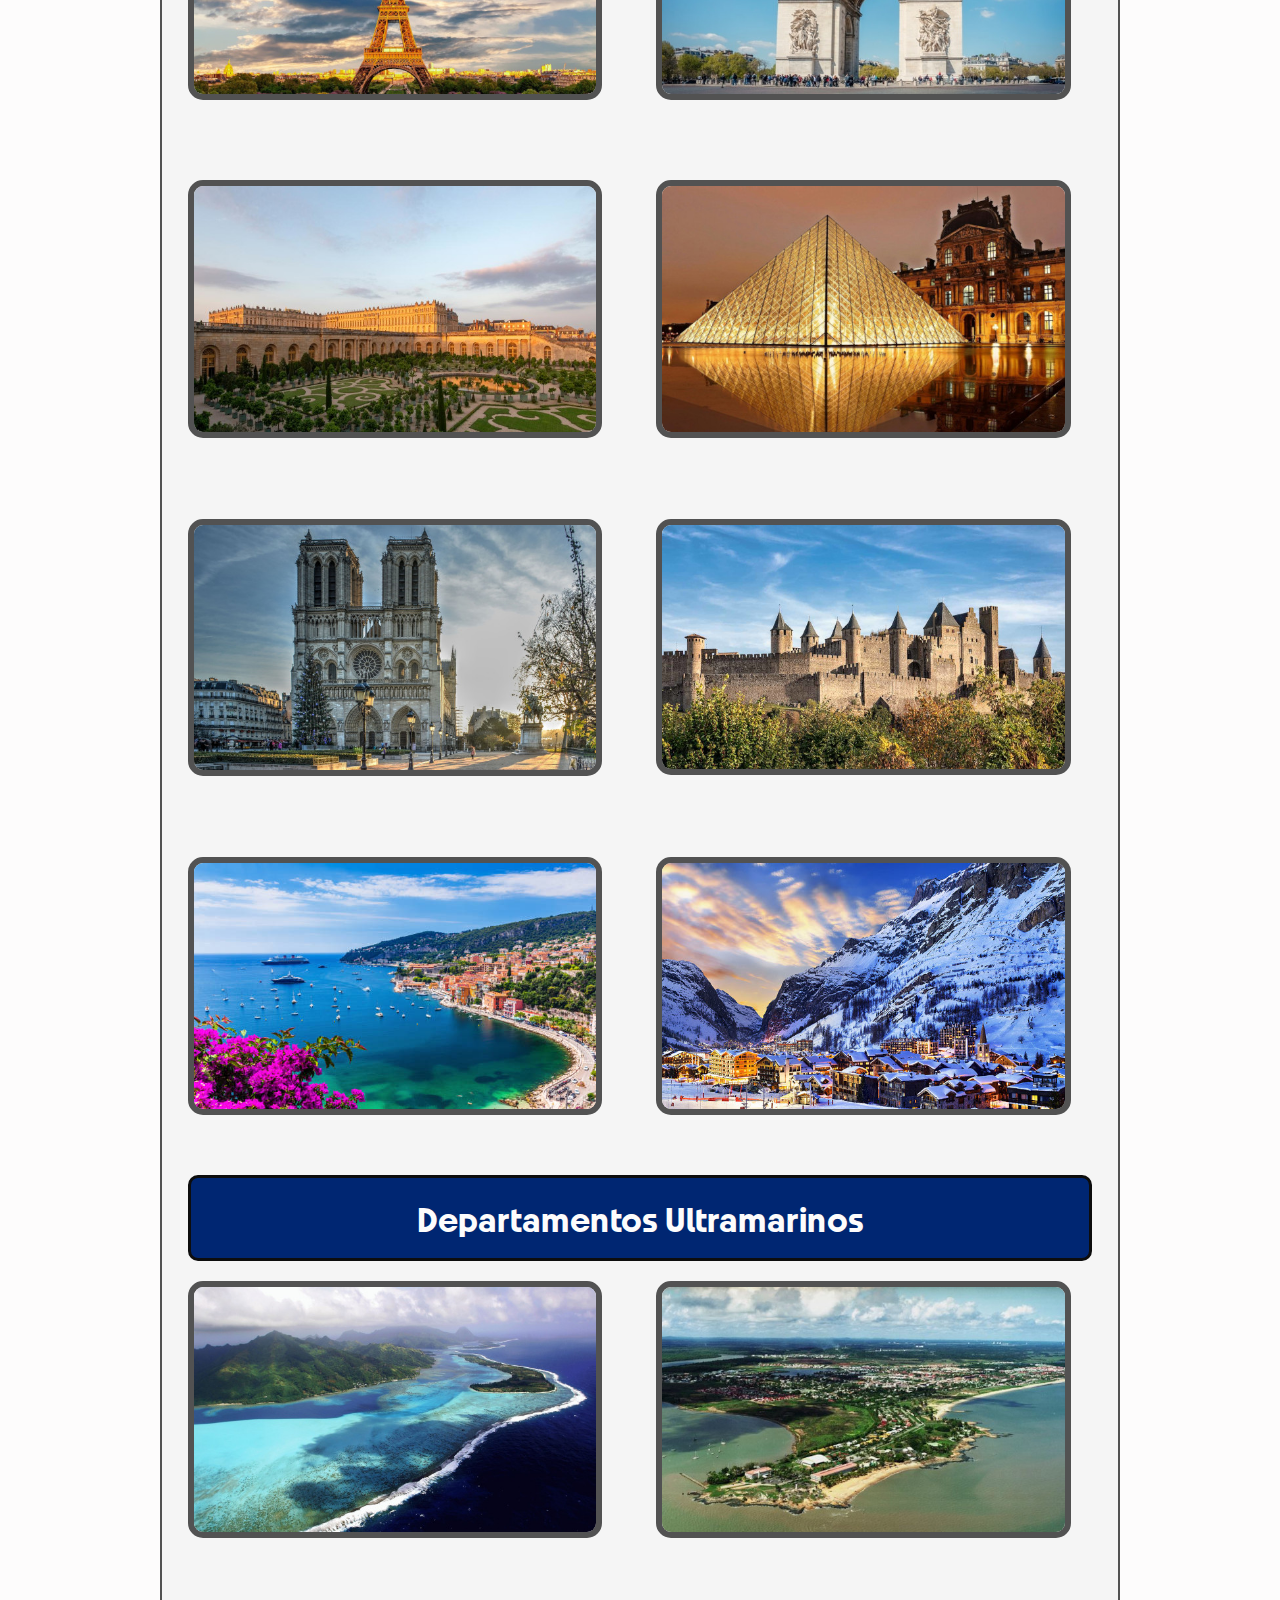
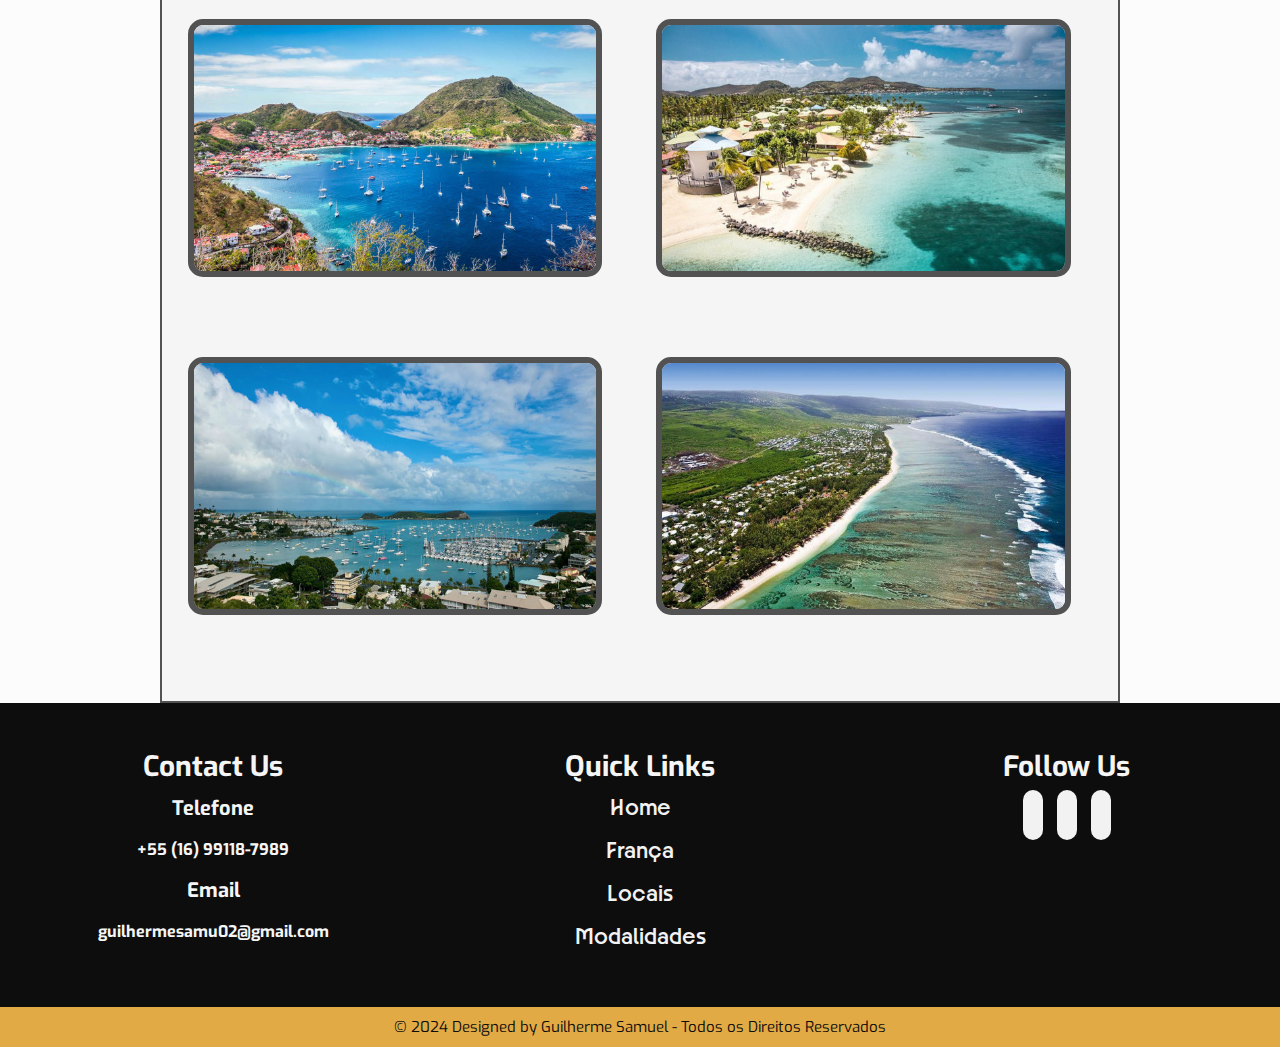
==== commit 89ea0691: "Add files via upload" ====
--- a/page-france.html
+++ b/page-france.html
@@ -609,14 +609,14 @@
     <footer>
         <div class="container-ft">
             <div class="footer-content">
-                <h3 class="footer-title">Contact Us</h3>
+                <h3>Contact Us</h3>
                 <h4>Telefone</h4>
                 <p>+55 (16) 99118-7989</p>
                 <h4>Email</h4>
                 <p>guilhermesamu02@gmail.com</p>
             </div>
             <div class="footer-content">
-                <h3 class="footer-title">Quick Links</h3>
+                <h3>Quick Links</h3>
                 <ul class="list">
                     <li><a href="index.html">Home</a></li>
                     <li><a href="page-france.html">França</a></li>
@@ -624,10 +624,7 @@
                     <li><a href="page-sports.html">Modalidades</a></li>
                 </ul>
             </div>
-            <div class="footer-content-logo">
-                <div>
-                    <img src="./img/logo-olimpiadas.png" alt="">
-                </div>
+            <div class="footer-content">
                 <h3>Follow Us</h3>
                 <ul class="social-icons">
                     <li><a href="https://www.linkedin.com/in/guilherme-samuel-8a2aa5285/"><i class="fab fa-linkedin"></i></a></li>
--- a/styles/style02.css
+++ b/styles/style02.css
@@ -336,12 +336,11 @@
 
 .footer-content{
     width: 100%;
-    position: relative;
-    top: 5rem;
 }
 
 h3{
     font-size: 28px;
+    margin-top: 25px;
     text-align: center;
 }
 
@@ -349,11 +348,6 @@
     text-align: center;
     margin: 10px;
     font-size: 20px;
-}
-
-.footer-title{
-    position: relative;
-    bottom: 2.5rem;
 }
 
 .footer-content p{
